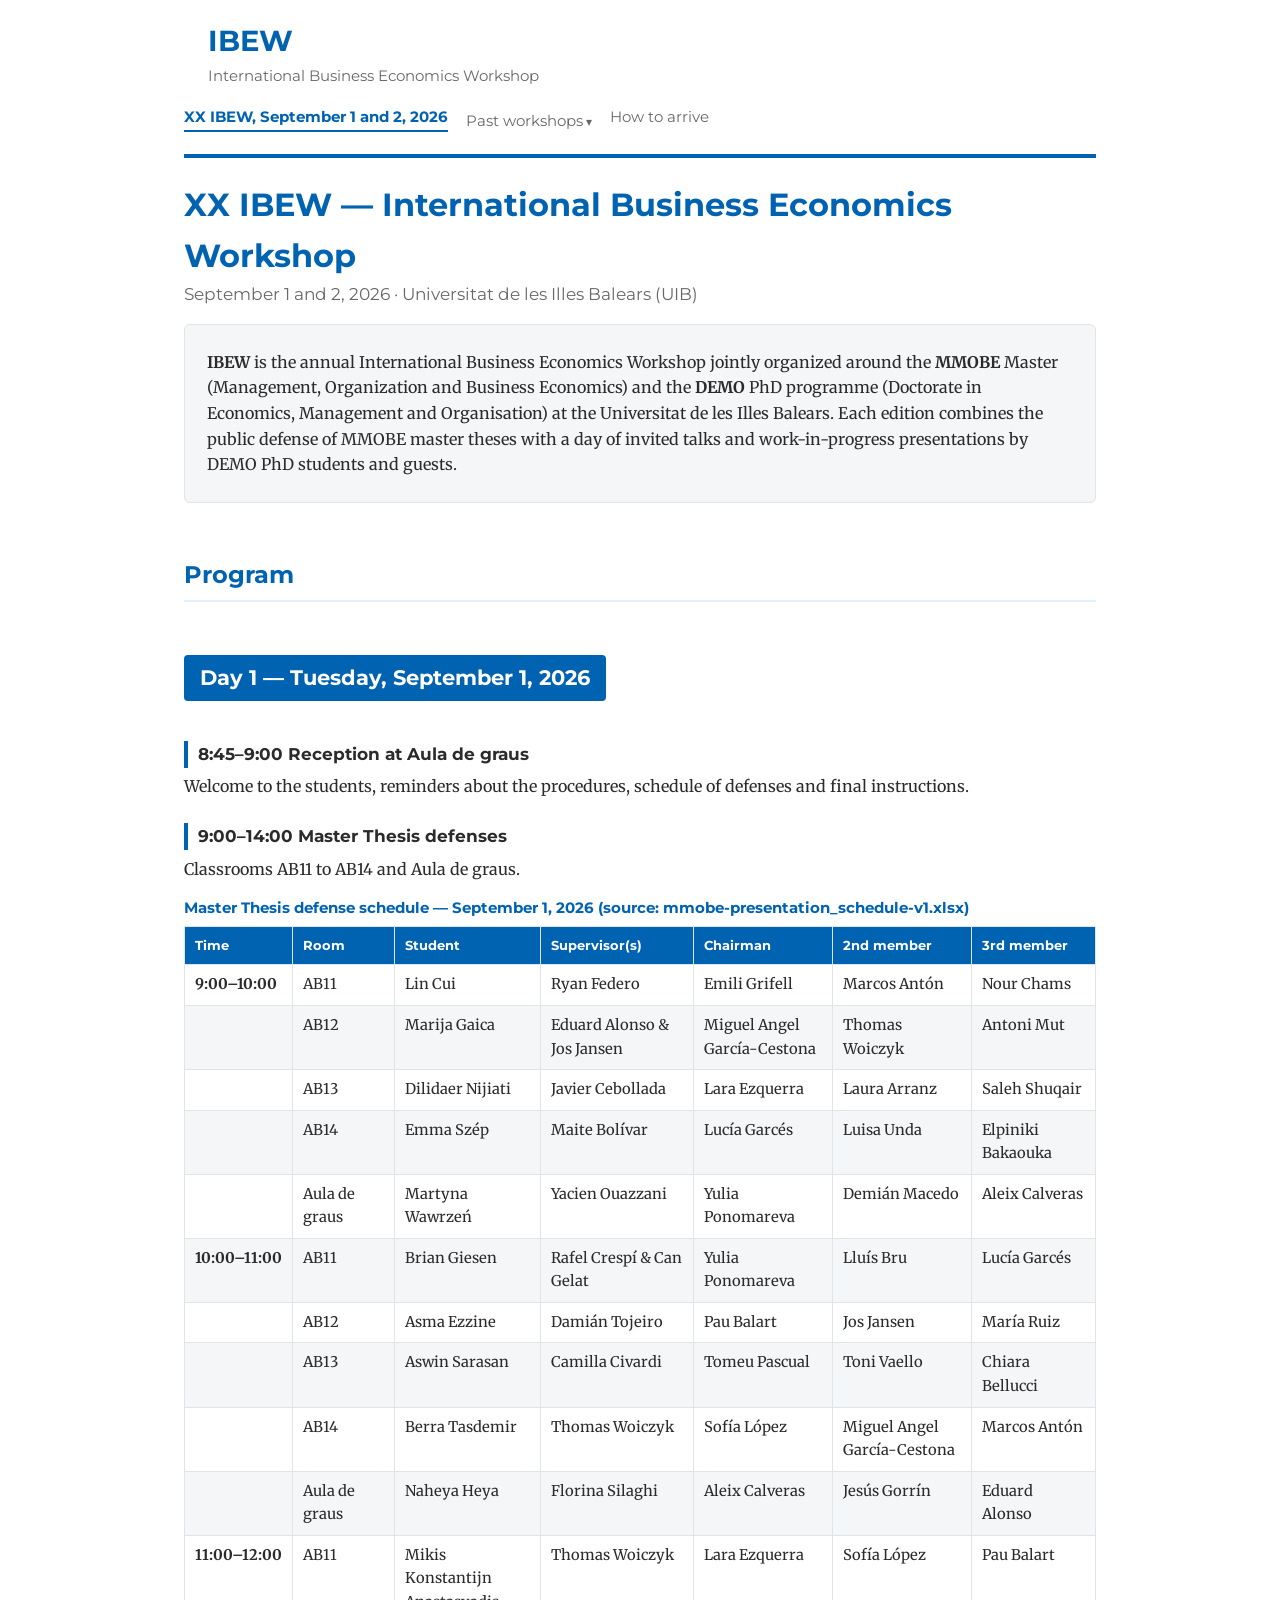
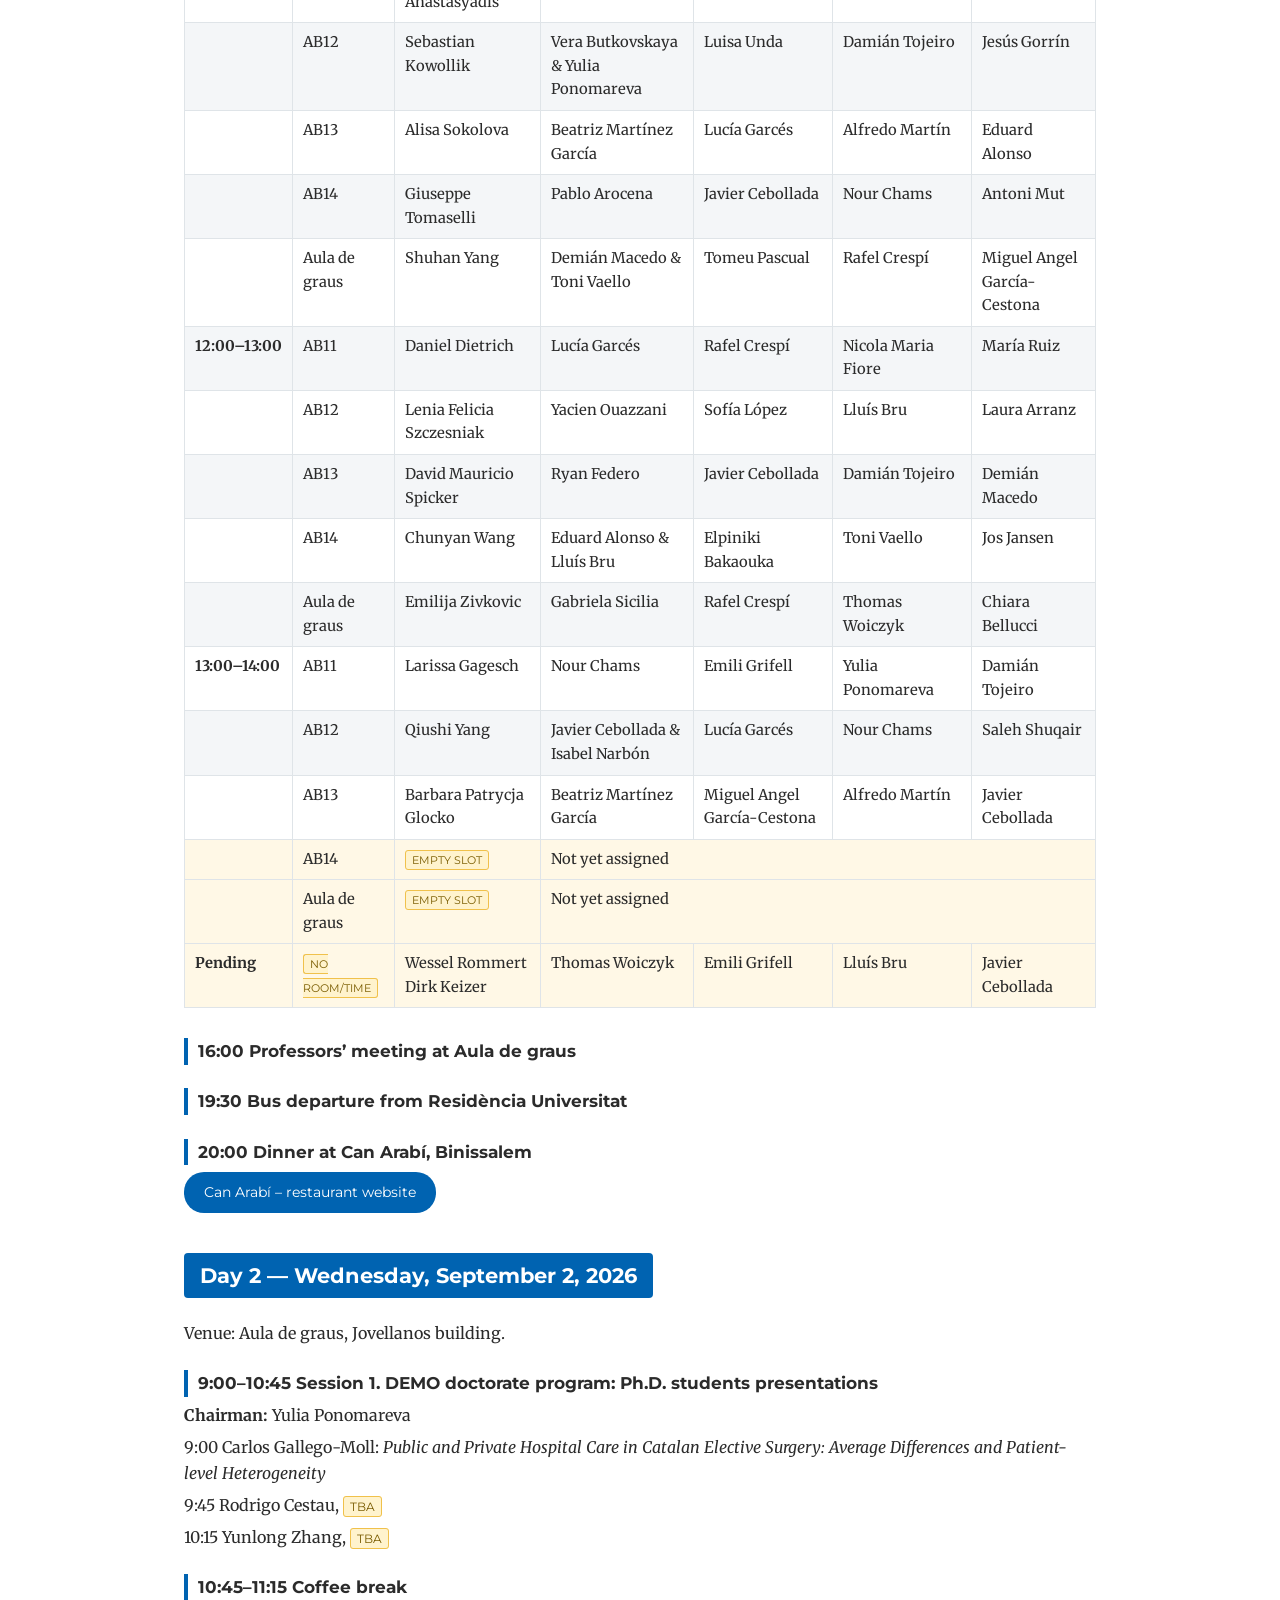
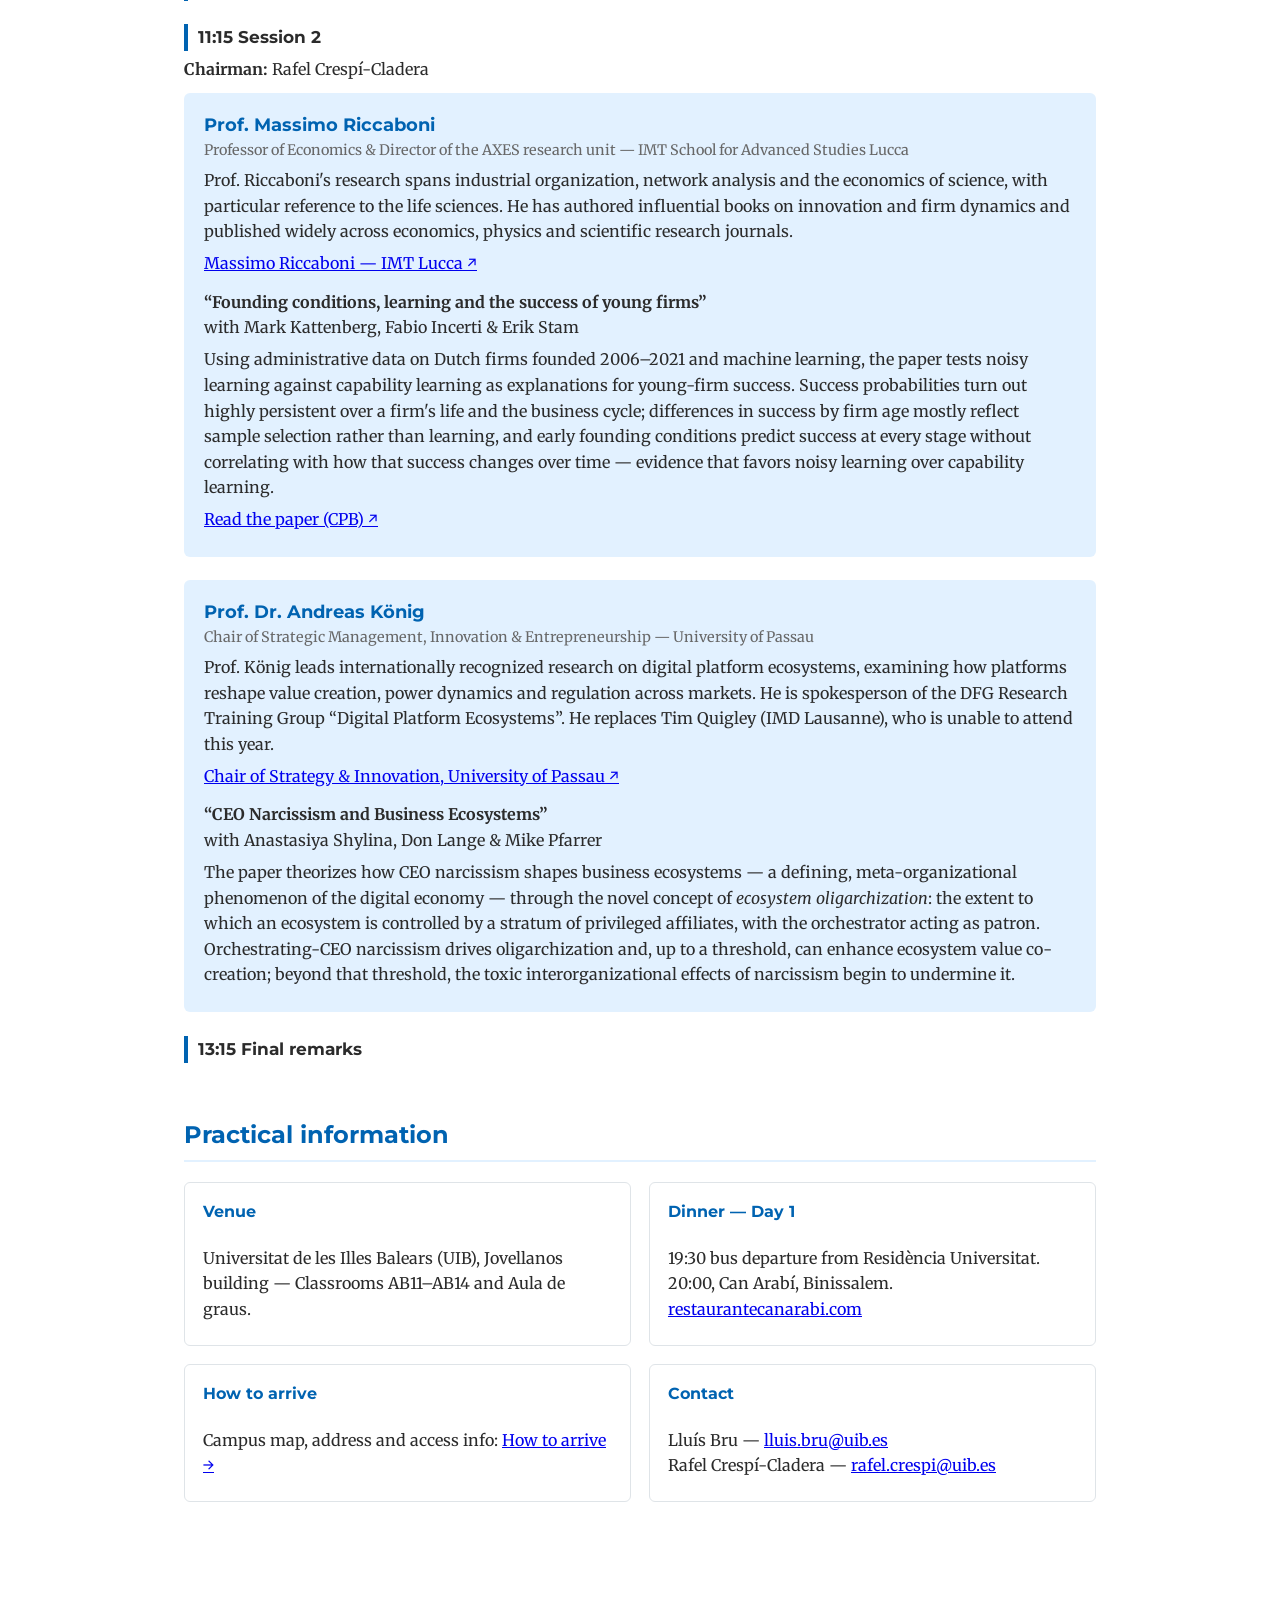
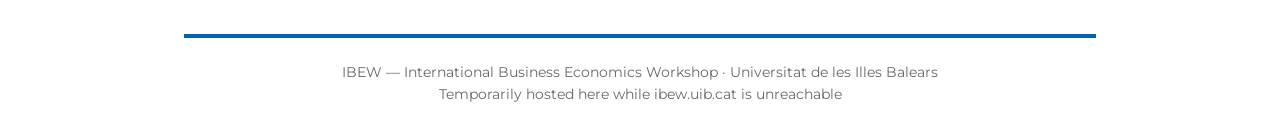
==== ibew/index.html @ f785bbec "Temporarily host XX IBEW workshop info at /ibew/, with a site-wide banner uib.es/ibew.uib.cat access" ====
<!DOCTYPE html>
<html lang="en-GB">
<head>
<meta charset="UTF-8">
<meta name="viewport" content="width=device-width, initial-scale=1">
<title>XX IBEW, September 1 and 2, 2026 &#8211; IBEW</title>
<link rel='stylesheet' href='https://fonts.googleapis.com/css?family=Merriweather%3A400%2C700%2C900%2C400italic%2C700italic%2C900italic%7CMontserrat%3A400%2C700%7CInconsolata%3A400&subset=latin%2Clatin-ext' media='all'>
<style>
:root{
  --azul-uib:#0063b1;
  --grey-text:#686868;
  --light-grey:#f4f6f8;
  --light-blue:#e2f1ff;
  --light-red:#fff2e2;
  --border:#dfe4e8;
}
*{box-sizing:border-box;}
body{
  margin:0;
  font-family:Merriweather, Georgia, serif;
  color:#2b2b2b;
  background:#fff;
  line-height:1.6;
}
.site-inner{max-width:960px;margin:0 auto;padding:0 24px;}
header.site-header{border-bottom:4px solid var(--azul-uib);}
.site-header-main{display:flex;flex-wrap:wrap;align-items:center;justify-content:space-between;gap:12px;padding:18px 24px 0;max-width:960px;margin:0 auto;}
.site-title{font-family:Montserrat,sans-serif;font-weight:700;font-size:1.8em;margin:0;}
.site-title a{color:var(--azul-uib);text-decoration:none;}
.site-description{font-family:Montserrat,sans-serif;color:var(--grey-text);margin:0 0 12px;font-size:.95em;}
nav.main-navigation{width:100%;}
nav.main-navigation > ul{list-style:none;display:flex;flex-wrap:wrap;gap:4px 18px;margin:6px 0 16px;padding:0;font-family:Montserrat,sans-serif;font-size:.92em;}
nav.main-navigation a{color:var(--grey-text);text-decoration:none;padding:4px 0;border-bottom:2px solid transparent;}
nav.main-navigation a:hover{color:var(--azul-uib);}
nav.main-navigation li.current > a{color:var(--azul-uib);border-bottom-color:var(--azul-uib);font-weight:700;}
.nav-dropdown{position:relative;}
.nav-dropdown summary{cursor:pointer;color:var(--grey-text);list-style:none;padding:4px 0;}
.nav-dropdown summary::-webkit-details-marker{display:none;}
.nav-dropdown summary:hover{color:var(--azul-uib);}
.nav-dropdown summary::after{content:' \25BE';font-size:.8em;}
.nav-dropdown[open] summary{color:var(--azul-uib);}
.dropdown-menu{list-style:none;margin:6px 0 0;padding:6px 0;position:absolute;top:100%;left:0;background:#fff;border:1px solid var(--border);border-radius:6px;box-shadow:0 6px 16px rgba(0,0,0,.08);min-width:280px;z-index:20;}
.dropdown-menu li{white-space:nowrap;}
.dropdown-menu a{display:block;padding:8px 16px;color:#2b2b2b;border-bottom:none;}
.dropdown-menu a:hover{background:var(--light-blue);color:var(--azul-uib);}
.header-image{max-width:960px;margin:0 auto;padding:0 24px 16px;}
.header-image img{width:100%;height:auto;display:block;border-radius:2px;}
main{padding:8px 0 60px;}
h1.entry-title{font-family:Montserrat,sans-serif;color:var(--azul-uib);font-size:2em;margin:.4em 0 .2em;}
h2.section-title{font-family:Montserrat,sans-serif;color:var(--azul-uib);border-bottom:2px solid var(--light-blue);padding-bottom:6px;margin-top:2.2em;}
h3.day-title{font-family:Montserrat,sans-serif;font-size:1.3em;background:var(--azul-uib);color:#fff;display:inline-block;padding:6px 16px;border-radius:4px;margin:1.6em 0 .8em;}
h4.slot-title{font-family:Montserrat,sans-serif;color:#2b2b2b;font-size:1.05em;margin:1.4em 0 .3em;border-left:4px solid var(--azul-uib);padding-left:10px;}
p{margin:.4em 0;}
.about-box{background:var(--light-grey);border:1px solid var(--border);border-radius:6px;padding:18px 22px;margin:1em 0 2em;}
table.schedule{width:100%;border-collapse:collapse;margin:1em 0 2em;font-size:.92em;}
table.schedule caption{text-align:left;font-family:Montserrat,sans-serif;font-weight:700;color:var(--azul-uib);margin-bottom:.4em;}
table.schedule th, table.schedule td{border:1px solid var(--border);padding:8px 10px;text-align:left;vertical-align:top;}
table.schedule th{background:var(--azul-uib);color:#fff;font-family:Montserrat,sans-serif;font-weight:700;font-size:.9em;}
table.schedule tr:nth-child(even) td{background:var(--light-grey);}
table.schedule td.time{font-weight:700;white-space:nowrap;}
.flag{background:#fff3cd;border:1px solid #f0c14b;color:#7a5c00;padding:2px 6px;border-radius:3px;font-size:.78em;font-family:Montserrat,sans-serif;}
.flag-row td{background:#fff8e6 !important;}
.speaker-card{display:flex;gap:18px;background:var(--light-blue);border-radius:6px;padding:18px 20px;margin:.6em 0 1.4em;align-items:flex-start;}
.speaker-card .name{font-family:Montserrat,sans-serif;font-weight:700;color:var(--azul-uib);font-size:1.1em;}
.speaker-card .aff{color:var(--grey-text);font-size:.9em;margin-bottom:.4em;}
.btn{display:inline-block;background:var(--azul-uib);color:#fff;text-decoration:none;padding:9px 20px;border-radius:20px;font-family:Montserrat,sans-serif;font-size:.9em;}
.btn:hover{background:#004a85;}
.practical-grid{display:grid;grid-template-columns:1fr 1fr;gap:18px;margin:1em 0 2em;}
@media (max-width:640px){.practical-grid{grid-template-columns:1fr;} .speaker-card{flex-direction:column;}}
.practical-card{border:1px solid var(--border);border-radius:6px;padding:16px 18px;}
.practical-card h4{margin-top:0;font-family:Montserrat,sans-serif;color:var(--azul-uib);}
footer.site-footer{border-top:4px solid var(--azul-uib);margin-top:40px;padding:24px;text-align:center;color:var(--grey-text);font-size:.85em;font-family:Montserrat,sans-serif;}
.editor-note{background:#eafbea;border:1px dashed #4caf50;color:#2c662d;padding:10px 14px;border-radius:6px;font-family:Montserrat,sans-serif;font-size:.82em;margin:1em 0;}
</style>
</head>
<body>
<div class="site-inner">
  <header class="site-header">
    <div class="site-header-main">
      <div>
        <p class="site-title"><a href="index.html">IBEW</a></p>
        <p class="site-description">International Business Economics Workshop</p>
      </div>
    </div>
    <nav class="main-navigation" aria-label="Primary menu">
      <ul>
        <li class="current"><a href="index.html" aria-current="page">XX IBEW, September 1 and 2, 2026</a></li>
        <li class="nav-dropdown">
          <details>
            <summary>Past workshops</summary>
            <ul class="dropdown-menu">
              <li><a href="raw/ibew_uib_cat_https_blocs_uib_cat_ibew_xviii_ibew_september_2_and_3_2025_.html">XIX IBEW, September 2 and 3, 2025</a></li>
              <li><a href="raw/ibew_uib_cat_xviii_ibew_september_2_and_3_2024_.html">XVIII IBEW, September 2 and 3, 2024</a></li>
              <li><a href="raw/ibew_uib_cat_xvi_ibew_september_6_and_7_2022_.html">XVI IBEW, September 6 and 7, 2022</a></li>
              <li><a href="raw/ibew_uib_cat_workshops_.html">Full list of workshops (archive)</a></li>
            </ul>
          </details>
        </li>
        <li><a href="how-to-arrive.html">How to arrive</a></li>
      </ul>
    </nav>
  </header>

  <main>
    <h1 class="entry-title">XX IBEW &mdash; International Business Economics Workshop</h1>
    <p style="font-family:Montserrat,sans-serif;color:var(--grey-text);font-size:1.05em;margin-top:-6px;">September 1 and 2, 2026 &middot; Universitat de les Illes Balears (UIB)</p>

    <div class="about-box">
      <p><strong>IBEW</strong> is the annual International Business Economics Workshop jointly organized around the <strong>MMOBE</strong> Master (Management, Organization and Business Economics) and the <strong>DEMO</strong> PhD programme (Doctorate in Economics, Management and Organisation) at the Universitat de les Illes Balears. Each edition combines the public defense of MMOBE master theses with a day of invited talks and work-in-progress presentations by DEMO PhD students and guests.</p>
    </div>

    <h2 class="section-title">Program</h2>

    <h3 class="day-title">Day 1 &mdash; Tuesday, September 1, 2026</h3>

    <h4 class="slot-title">8:45&ndash;9:00 Reception at Aula de graus</h4>
    <p>Welcome to the students, reminders about the procedures, schedule of defenses and final instructions.</p>

    <h4 class="slot-title">9:00&ndash;14:00 Master Thesis defenses</h4>
    <p>Classrooms AB11 to AB14 and Aula de graus.</p>

    <div id="schedule-gate">
      <div id="schedule-hidden-msg" class="about-box">
        <p><strong>The room-by-room defense schedule will be revealed here at 8:45 on the morning of September 1, 2026</strong>, at the reception in Aula de graus &mdash; please come to the reception to get it. (This section unlocks automatically once that time passes; it currently shows the placeholder below because the page was generated ahead of time.)</p>
      </div>
      <table class="schedule" id="schedule-table" hidden>
        <caption>Master Thesis defense schedule &mdash; September 1, 2026 (source: mmobe-presentation_schedule-v1.xlsx)</caption>
        <thead>
          <tr><th>Time</th><th>Room</th><th>Student</th><th>Supervisor(s)</th><th>Chairman</th><th>2nd member</th><th>3rd member</th></tr>
        </thead>
        <tbody>
          <tr><td class="time">9:00&ndash;10:00</td><td>AB11</td><td>Lin Cui</td><td>Ryan Federo</td><td>Emili Grifell</td><td>Marcos Antón</td><td>Nour Chams</td></tr>
          <tr><td></td><td>AB12</td><td>Marija Gaica</td><td>Eduard Alonso &amp; Jos Jansen</td><td>Miguel Angel García-Cestona</td><td>Thomas Woiczyk</td><td>Antoni Mut</td></tr>
          <tr><td></td><td>AB13</td><td>Dilidaer Nijiati</td><td>Javier Cebollada</td><td>Lara Ezquerra</td><td>Laura Arranz</td><td>Saleh Shuqair</td></tr>
          <tr><td></td><td>AB14</td><td>Emma Szép</td><td>Maite Bolívar</td><td>Lucía Garcés</td><td>Luisa Unda</td><td>Elpiniki Bakaouka</td></tr>
          <tr><td></td><td>Aula de graus</td><td>Martyna Wawrzeń</td><td>Yacien Ouazzani</td><td>Yulia Ponomareva</td><td>Demián Macedo</td><td>Aleix Calveras</td></tr>

          <tr><td class="time">10:00&ndash;11:00</td><td>AB11</td><td>Brian Giesen</td><td>Rafel Crespí &amp; Can Gelat</td><td>Yulia Ponomareva</td><td>Lluís Bru</td><td>Lucía Garcés</td></tr>
          <tr><td></td><td>AB12</td><td>Asma Ezzine</td><td>Damián Tojeiro</td><td>Pau Balart</td><td>Jos Jansen</td><td>María Ruiz</td></tr>
          <tr><td></td><td>AB13</td><td>Aswin Sarasan</td><td>Camilla Civardi</td><td>Tomeu Pascual</td><td>Toni Vaello</td><td>Chiara Bellucci</td></tr>
          <tr><td></td><td>AB14</td><td>Berra Tasdemir</td><td>Thomas Woiczyk</td><td>Sofía López</td><td>Miguel Angel García-Cestona</td><td>Marcos Antón</td></tr>
          <tr><td></td><td>Aula de graus</td><td>Naheya Heya</td><td>Florina Silaghi</td><td>Aleix Calveras</td><td>Jesús Gorrín</td><td>Eduard Alonso</td></tr>

          <tr><td class="time">11:00&ndash;12:00</td><td>AB11</td><td>Mikis Konstantijn Anastasyadis</td><td>Thomas Woiczyk</td><td>Lara Ezquerra</td><td>Sofía López</td><td>Pau Balart</td></tr>
          <tr><td></td><td>AB12</td><td>Sebastian Kowollik</td><td>Vera Butkovskaya &amp; Yulia Ponomareva</td><td>Luisa Unda</td><td>Damián Tojeiro</td><td>Jesús Gorrín</td></tr>
          <tr><td></td><td>AB13</td><td>Alisa Sokolova</td><td>Beatriz Martínez García</td><td>Lucía Garcés</td><td>Alfredo Martín</td><td>Eduard Alonso</td></tr>
          <tr><td></td><td>AB14</td><td>Giuseppe Tomaselli</td><td>Pablo Arocena</td><td>Javier Cebollada</td><td>Nour Chams</td><td>Antoni Mut</td></tr>
          <tr><td></td><td>Aula de graus</td><td>Shuhan Yang</td><td>Demián Macedo &amp; Toni Vaello</td><td>Tomeu Pascual</td><td>Rafel Crespí</td><td>Miguel Angel García-Cestona</td></tr>

          <tr><td class="time">12:00&ndash;13:00</td><td>AB11</td><td>Daniel Dietrich</td><td>Lucía Garcés</td><td>Rafel Crespí</td><td>Nicola Maria Fiore</td><td>María Ruiz</td></tr>
          <tr><td></td><td>AB12</td><td>Lenia Felicia Szczesniak</td><td>Yacien Ouazzani</td><td>Sofía López</td><td>Lluís Bru</td><td>Laura Arranz</td></tr>
          <tr><td></td><td>AB13</td><td>David Mauricio Spicker</td><td>Ryan Federo</td><td>Javier Cebollada</td><td>Damián Tojeiro</td><td>Demián Macedo</td></tr>
          <tr><td></td><td>AB14</td><td>Chunyan Wang</td><td>Eduard Alonso &amp; Lluís Bru</td><td>Elpiniki Bakaouka</td><td>Toni Vaello</td><td>Jos Jansen</td></tr>
          <tr><td></td><td>Aula de graus</td><td>Emilija Zivkovic</td><td>Gabriela Sicilia</td><td>Rafel Crespí</td><td>Thomas Woiczyk</td><td>Chiara Bellucci</td></tr>

          <tr><td class="time">13:00&ndash;14:00</td><td>AB11</td><td>Larissa Gagesch</td><td>Nour Chams</td><td>Emili Grifell</td><td>Yulia Ponomareva</td><td>Damián Tojeiro</td></tr>
          <tr><td></td><td>AB12</td><td>Qiushi Yang</td><td>Javier Cebollada &amp; Isabel Narbón</td><td>Lucía Garcés</td><td>Nour Chams</td><td>Saleh Shuqair</td></tr>
          <tr><td></td><td>AB13</td><td>Barbara Patrycja Glocko</td><td>Beatriz Martínez García</td><td>Miguel Angel García-Cestona</td><td>Alfredo Martín</td><td>Javier Cebollada</td></tr>
          <tr class="flag-row"><td></td><td>AB14</td><td><span class="flag">EMPTY SLOT</span></td><td colspan="4">Not yet assigned</td></tr>
          <tr class="flag-row"><td></td><td>Aula de graus</td><td><span class="flag">EMPTY SLOT</span></td><td colspan="4">Not yet assigned</td></tr>

          <tr class="flag-row"><td class="time">Pending</td><td><span class="flag">NO ROOM/TIME</span></td><td>Wessel Rommert Dirk Keizer</td><td>Thomas Woiczyk</td><td>Emili Grifell</td><td>Lluís Bru</td><td>Javier Cebollada</td></tr>
        </tbody>
      </table>
    </div>
    <script>
    (function(){
      var msg = document.getElementById('schedule-hidden-msg');
      var table = document.getElementById('schedule-table');
      // Reveal at 8:45 local time in Palma (Europe/Madrid) on Sept 1, 2026.
      var reveal = new Date('2026-09-01T08:45:00+02:00');
      if (new Date() >= reveal) {
        msg.hidden = true;
        table.hidden = false;
      }
    })();
    </script>

    <h4 class="slot-title">16:00 Professors&rsquo; meeting at Aula de graus</h4>

    <h4 class="slot-title">19:30 Bus departure from Residència Universitat</h4>

    <h4 class="slot-title">20:00 Dinner at Can Arabí, Binissalem</h4>
    <p><a class="btn" href="https://www.restaurantecanarabi.com/" target="_blank" rel="noreferrer noopener">Can Arabí &ndash; restaurant website</a></p>

    <h3 class="day-title">Day 2 &mdash; Wednesday, September 2, 2026</h3>
    <p>Venue: Aula de graus, Jovellanos building.</p>

    <h4 class="slot-title">9:00&ndash;10:45 Session 1. DEMO doctorate program: Ph.D. students presentations</h4>
    <p><strong>Chairman:</strong> Yulia Ponomareva</p>
    <p>9:00 Carlos Gallego-Moll: <em>Public and Private Hospital Care in Catalan Elective Surgery: Average Differences and Patient-level Heterogeneity</em></p>
    <p>9:45 Rodrigo Cestau, <span class="flag">TBA</span></p>
    <p>10:15 Yunlong Zhang, <span class="flag">TBA</span></p>

    <h4 class="slot-title">10:45&ndash;11:15 Coffee break</h4>

    <h4 class="slot-title">11:15 Session 2</h4>
    <p><strong>Chairman:</strong> Rafel Crespí-Cladera</p>
    <div class="speaker-card">
      <div>
        <div class="name">Prof. Massimo Riccaboni</div>
        <div class="aff">Professor of Economics &amp; Director of the AXES research unit &mdash; IMT School for Advanced Studies Lucca</div>
        <p>Prof. Riccaboni's research spans industrial organization, network analysis and the economics of science, with particular reference to the life sciences. He has authored influential books on innovation and firm dynamics and published widely across economics, physics and scientific research journals.</p>
        <p><a href="https://www.imtlucca.it/massimo.riccaboni" target="_blank" rel="noreferrer noopener">Massimo Riccaboni &mdash; IMT Lucca &#8599;</a></p>
        <p style="margin-top:.8em;"><strong>&ldquo;Founding conditions, learning and the success of young firms&rdquo;</strong><br>with Mark Kattenberg, Fabio Incerti &amp; Erik Stam</p>
        <p>Using administrative data on Dutch firms founded 2006&ndash;2021 and machine learning, the paper tests noisy learning against capability learning as explanations for young-firm success. Success probabilities turn out highly persistent over a firm's life and the business cycle; differences in success by firm age mostly reflect sample selection rather than learning, and early founding conditions predict success at every stage without correlating with how that success changes over time &mdash; evidence that favors noisy learning over capability learning.</p>
        <p><a href="https://www.cpb.nl/en/publication/founding-conditions-learning-and-success-young-firms" target="_blank" rel="noreferrer noopener">Read the paper (CPB) &#8599;</a></p>
      </div>
    </div>
    <div class="speaker-card">
      <div>
        <div class="name">Prof. Dr. Andreas König</div>
        <div class="aff">Chair of Strategic Management, Innovation &amp; Entrepreneurship &mdash; University of Passau</div>
        <p>Prof. König leads internationally recognized research on digital platform ecosystems, examining how platforms reshape value creation, power dynamics and regulation across markets. He is spokesperson of the DFG Research Training Group &ldquo;Digital Platform Ecosystems&rdquo;. He replaces Tim Quigley (IMD Lausanne), who is unable to attend this year.</p>
        <p><a href="https://www.wiwi.uni-passau.de/en/strategy-innovation" target="_blank" rel="noreferrer noopener">Chair of Strategy &amp; Innovation, University of Passau &#8599;</a></p>
        <p style="margin-top:.8em;"><strong>&ldquo;CEO Narcissism and Business Ecosystems&rdquo;</strong><br>with Anastasiya Shylina, Don Lange &amp; Mike Pfarrer</p>
        <p>The paper theorizes how CEO narcissism shapes business ecosystems &mdash; a defining, meta-organizational phenomenon of the digital economy &mdash; through the novel concept of <em>ecosystem oligarchization</em>: the extent to which an ecosystem is controlled by a stratum of privileged affiliates, with the orchestrator acting as patron. Orchestrating-CEO narcissism drives oligarchization and, up to a threshold, can enhance ecosystem value co-creation; beyond that threshold, the toxic interorganizational effects of narcissism begin to undermine it.</p>
      </div>
    </div>

    <h4 class="slot-title">13:15 Final remarks</h4>

    <h2 class="section-title">Practical information</h2>
    <div class="practical-grid">
      <div class="practical-card">
        <h4>Venue</h4>
        <p>Universitat de les Illes Balears (UIB), Jovellanos building &mdash; Classrooms AB11&ndash;AB14 and Aula de graus.</p>
      </div>
      <div class="practical-card">
        <h4>Dinner &mdash; Day 1</h4>
        <p>19:30 bus departure from Residència Universitat.<br>20:00, Can Arabí, Binissalem.<br><a href="https://www.restaurantecanarabi.com/" target="_blank" rel="noreferrer noopener">restaurantecanarabi.com</a></p>
      </div>
      <div class="practical-card">
        <h4>How to arrive</h4>
        <p>Campus map, address and access info: <a href="how-to-arrive.html">How to arrive &rarr;</a></p>
      </div>
      <div class="practical-card">
        <h4>Contact</h4>
        <p>Lluís Bru &mdash; <a href="mailto:lluis.bru@uib.es">lluis.bru@uib.es</a><br>
        Rafel Crespí-Cladera &mdash; <a href="mailto:rafel.crespi@uib.es">rafel.crespi@uib.es</a></p>
      </div>
    </div>

  </main>

  <footer class="site-footer">
    IBEW &mdash; International Business Economics Workshop &middot; Universitat de les Illes Balears<br>
    Temporarily hosted here while ibew.uib.cat is unreachable
  </footer>
</div>
</body>
</html>
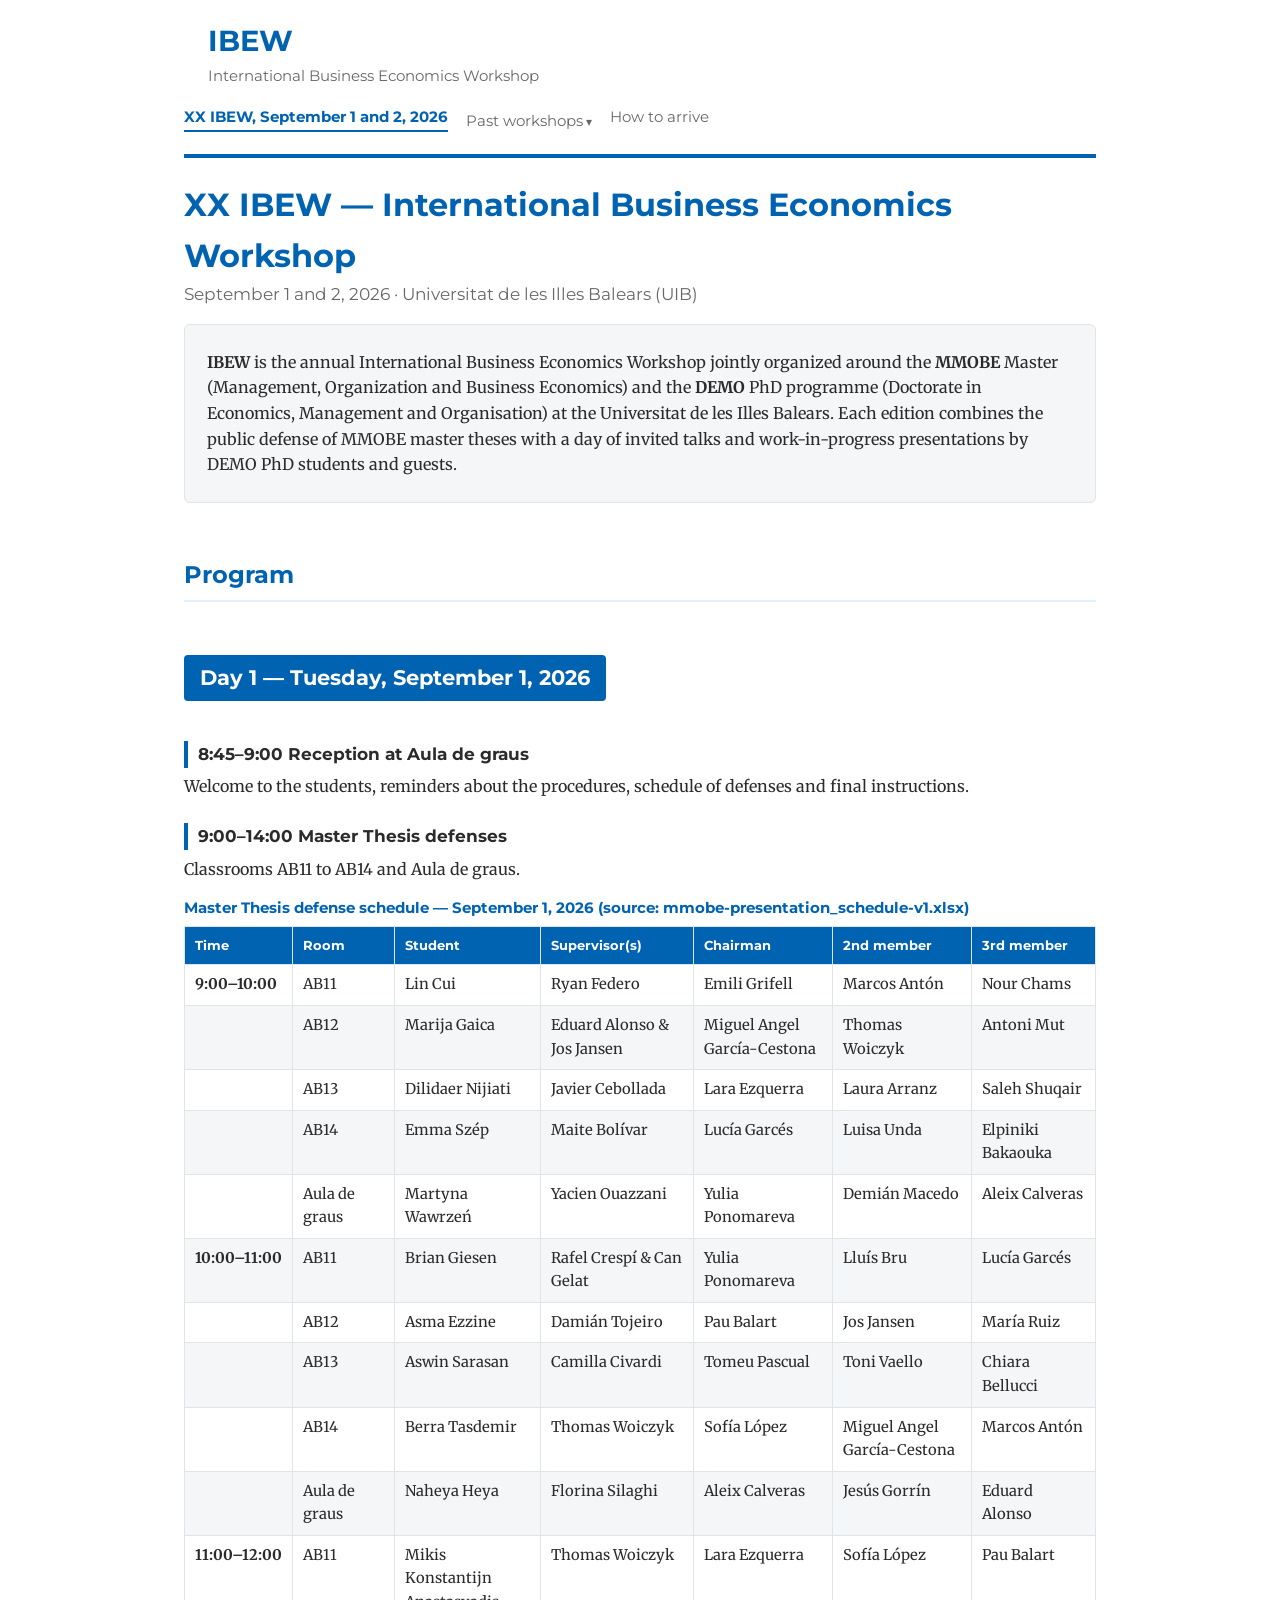
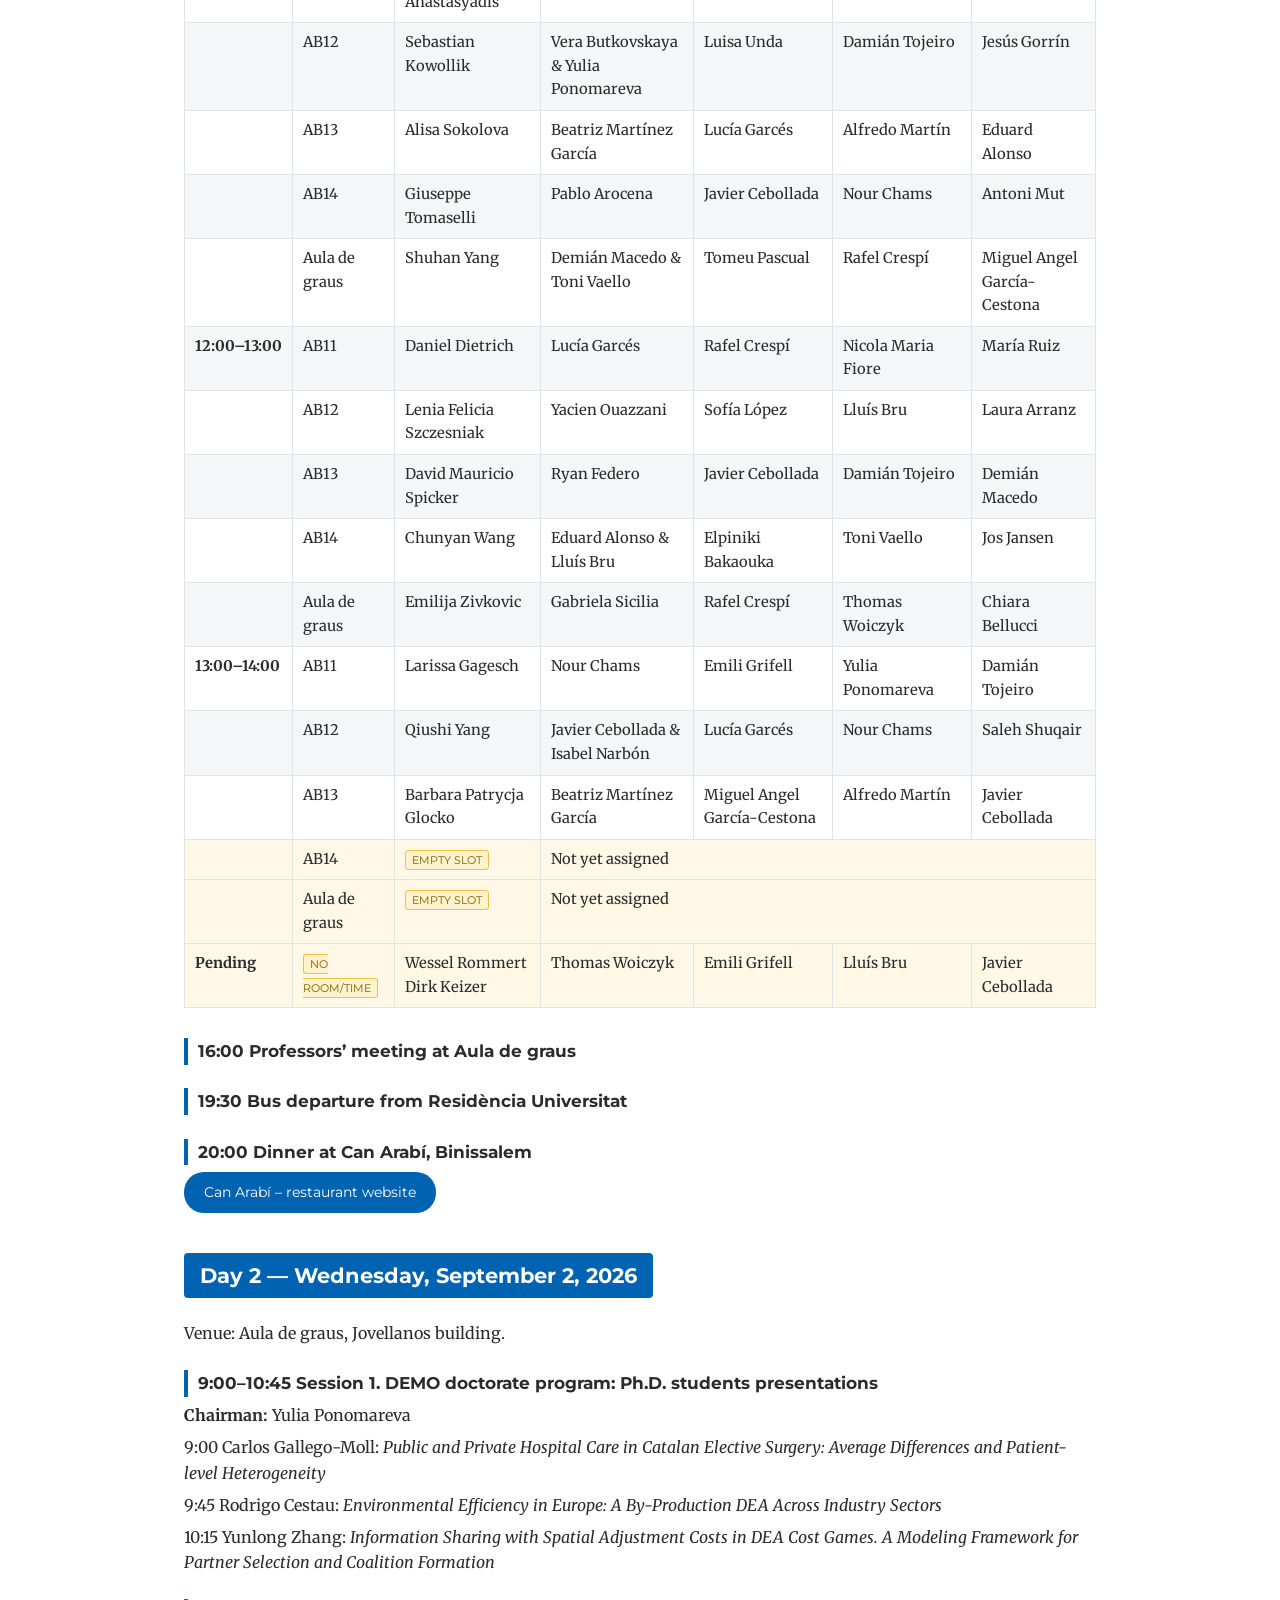
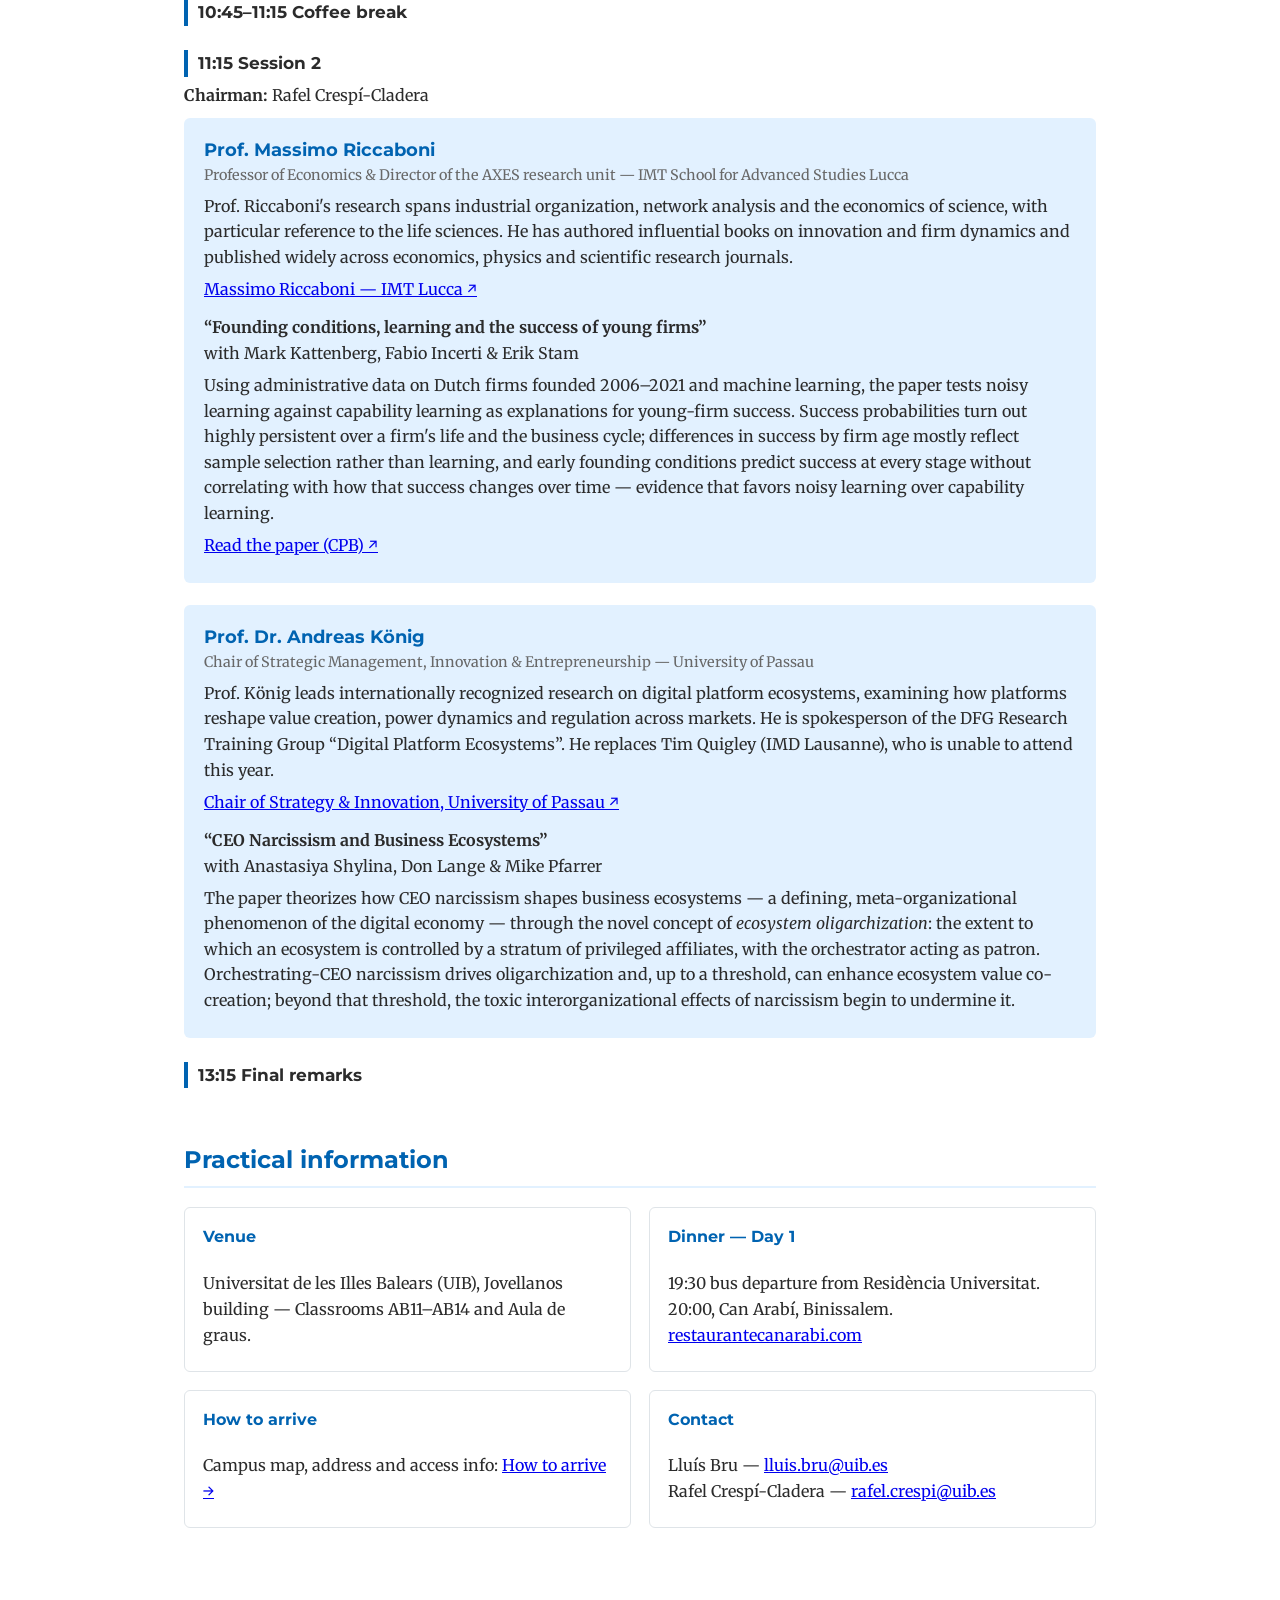
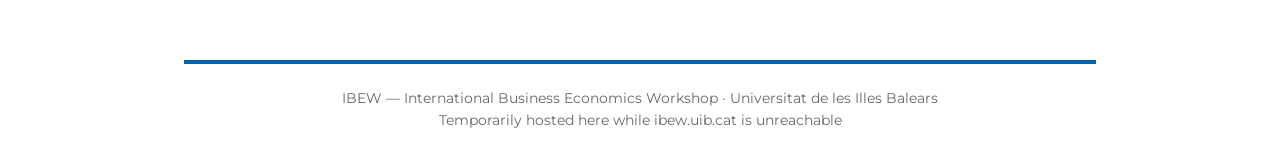
==== commit 7fedf333: "Add confirmed talk titles for Rodrigo Cestau and Yunlong Zhang" ====
--- a/ibew/index.html
+++ b/ibew/index.html
@@ -189,8 +189,8 @@
     <h4 class="slot-title">9:00&ndash;10:45 Session 1. DEMO doctorate program: Ph.D. students presentations</h4>
     <p><strong>Chairman:</strong> Yulia Ponomareva</p>
     <p>9:00 Carlos Gallego-Moll: <em>Public and Private Hospital Care in Catalan Elective Surgery: Average Differences and Patient-level Heterogeneity</em></p>
-    <p>9:45 Rodrigo Cestau, <span class="flag">TBA</span></p>
-    <p>10:15 Yunlong Zhang, <span class="flag">TBA</span></p>
+    <p>9:45 Rodrigo Cestau: <em>Environmental Efficiency in Europe: A By-Production DEA Across Industry Sectors</em></p>
+    <p>10:15 Yunlong Zhang: <em>Information Sharing with Spatial Adjustment Costs in DEA Cost Games. A Modeling Framework for Partner Selection and Coalition Formation</em></p>
 
     <h4 class="slot-title">10:45&ndash;11:15 Coffee break</h4>
 
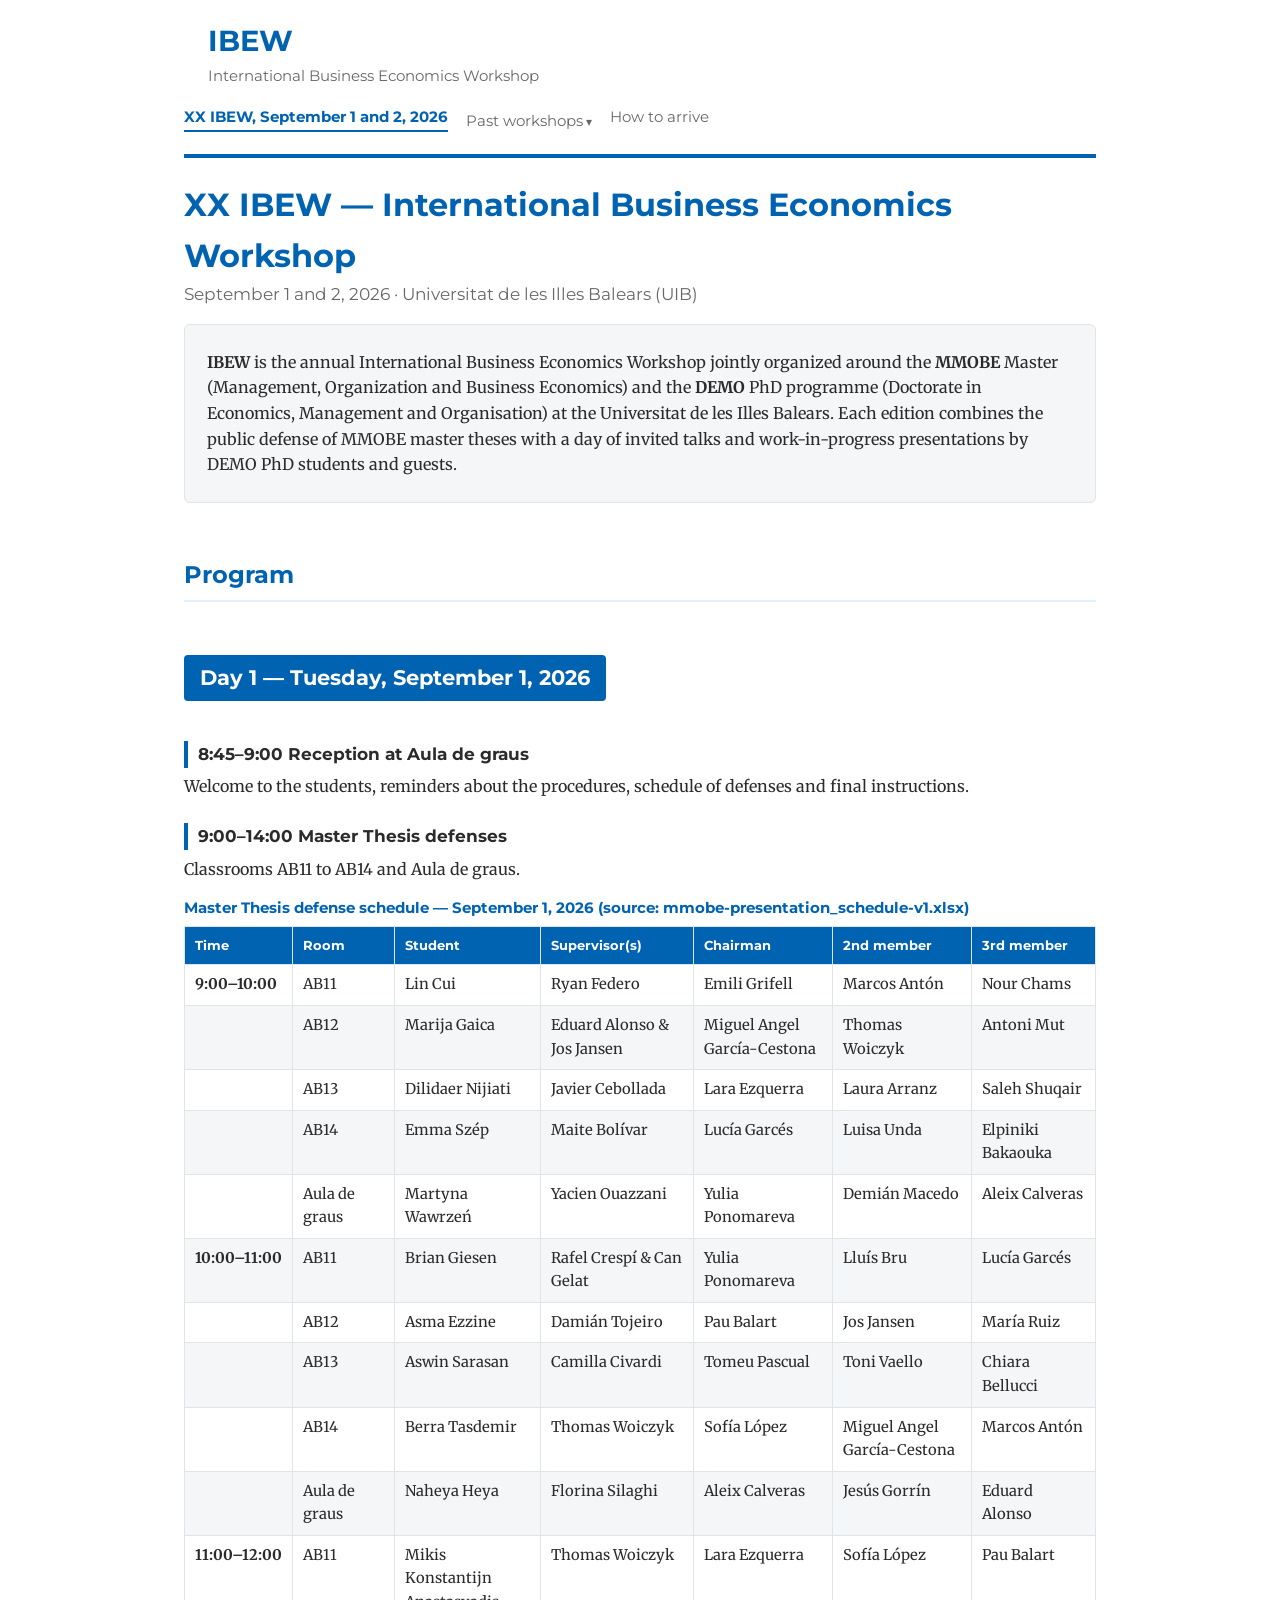
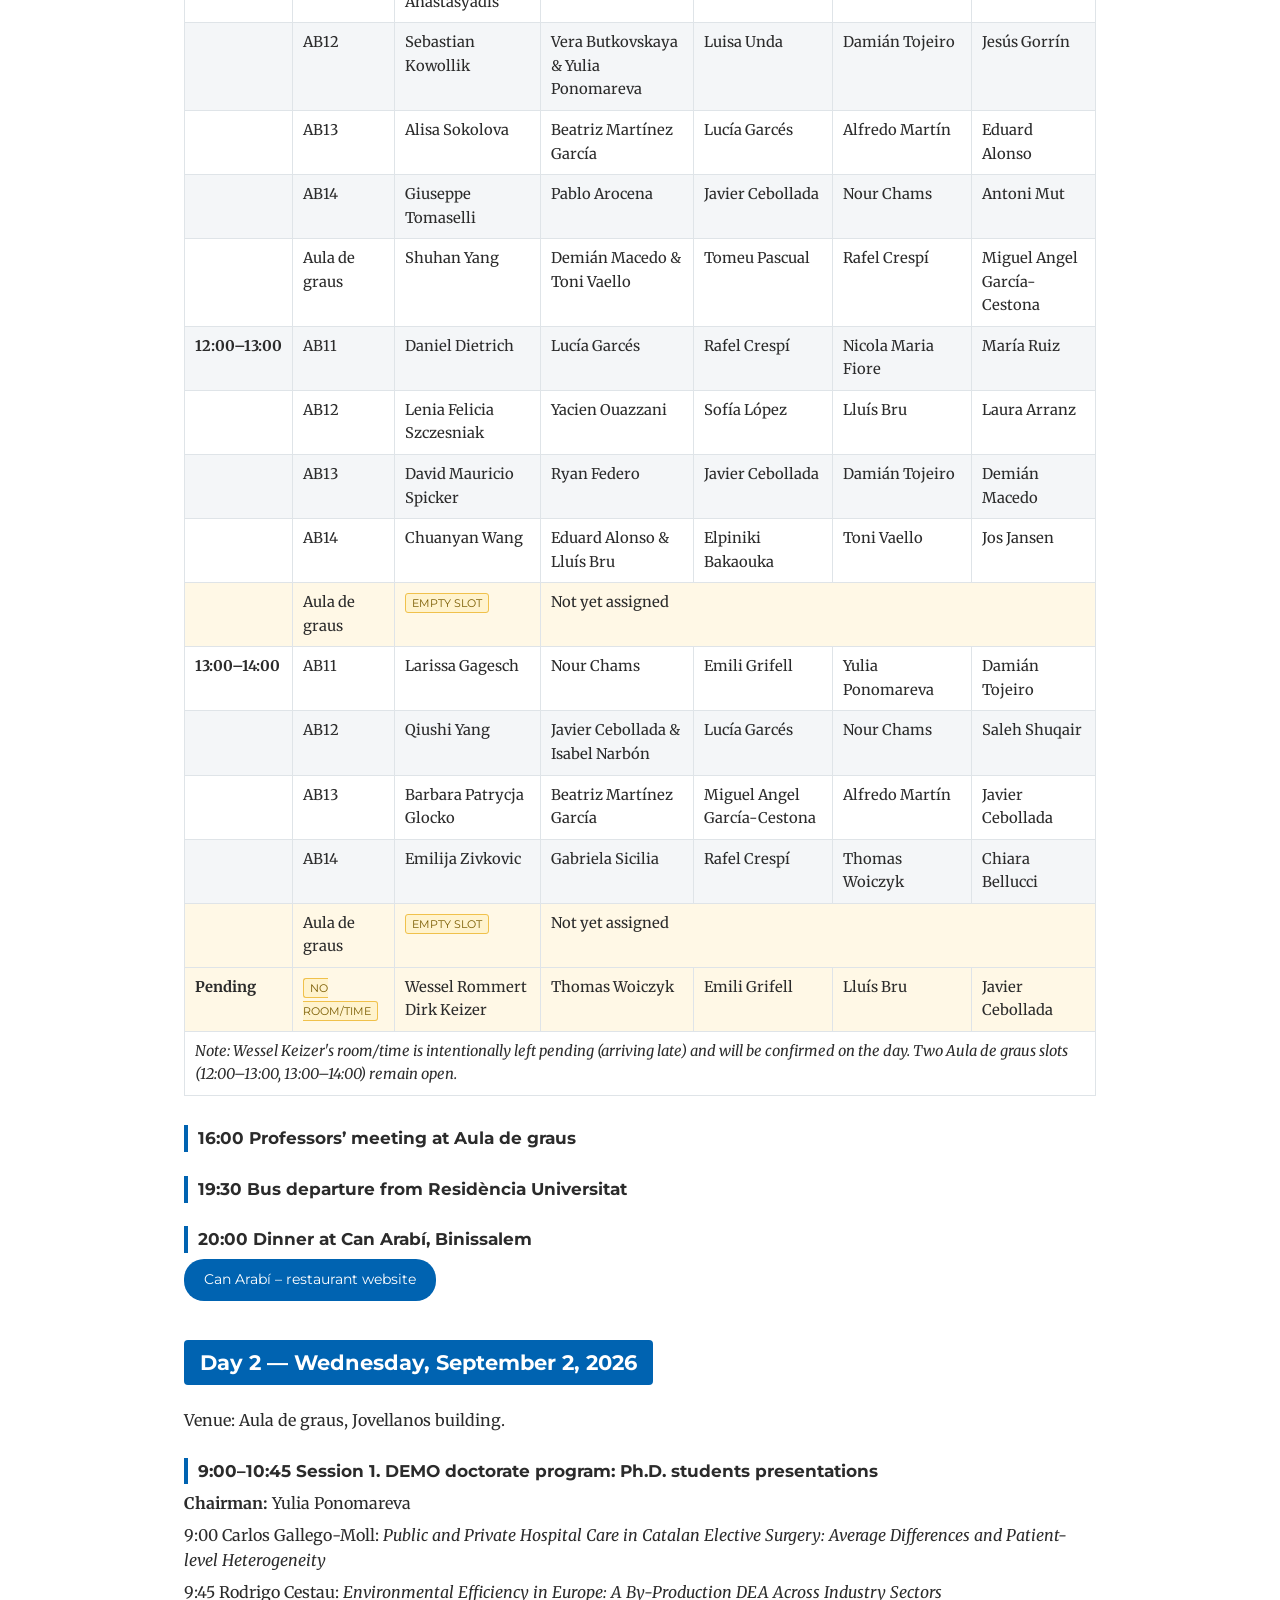
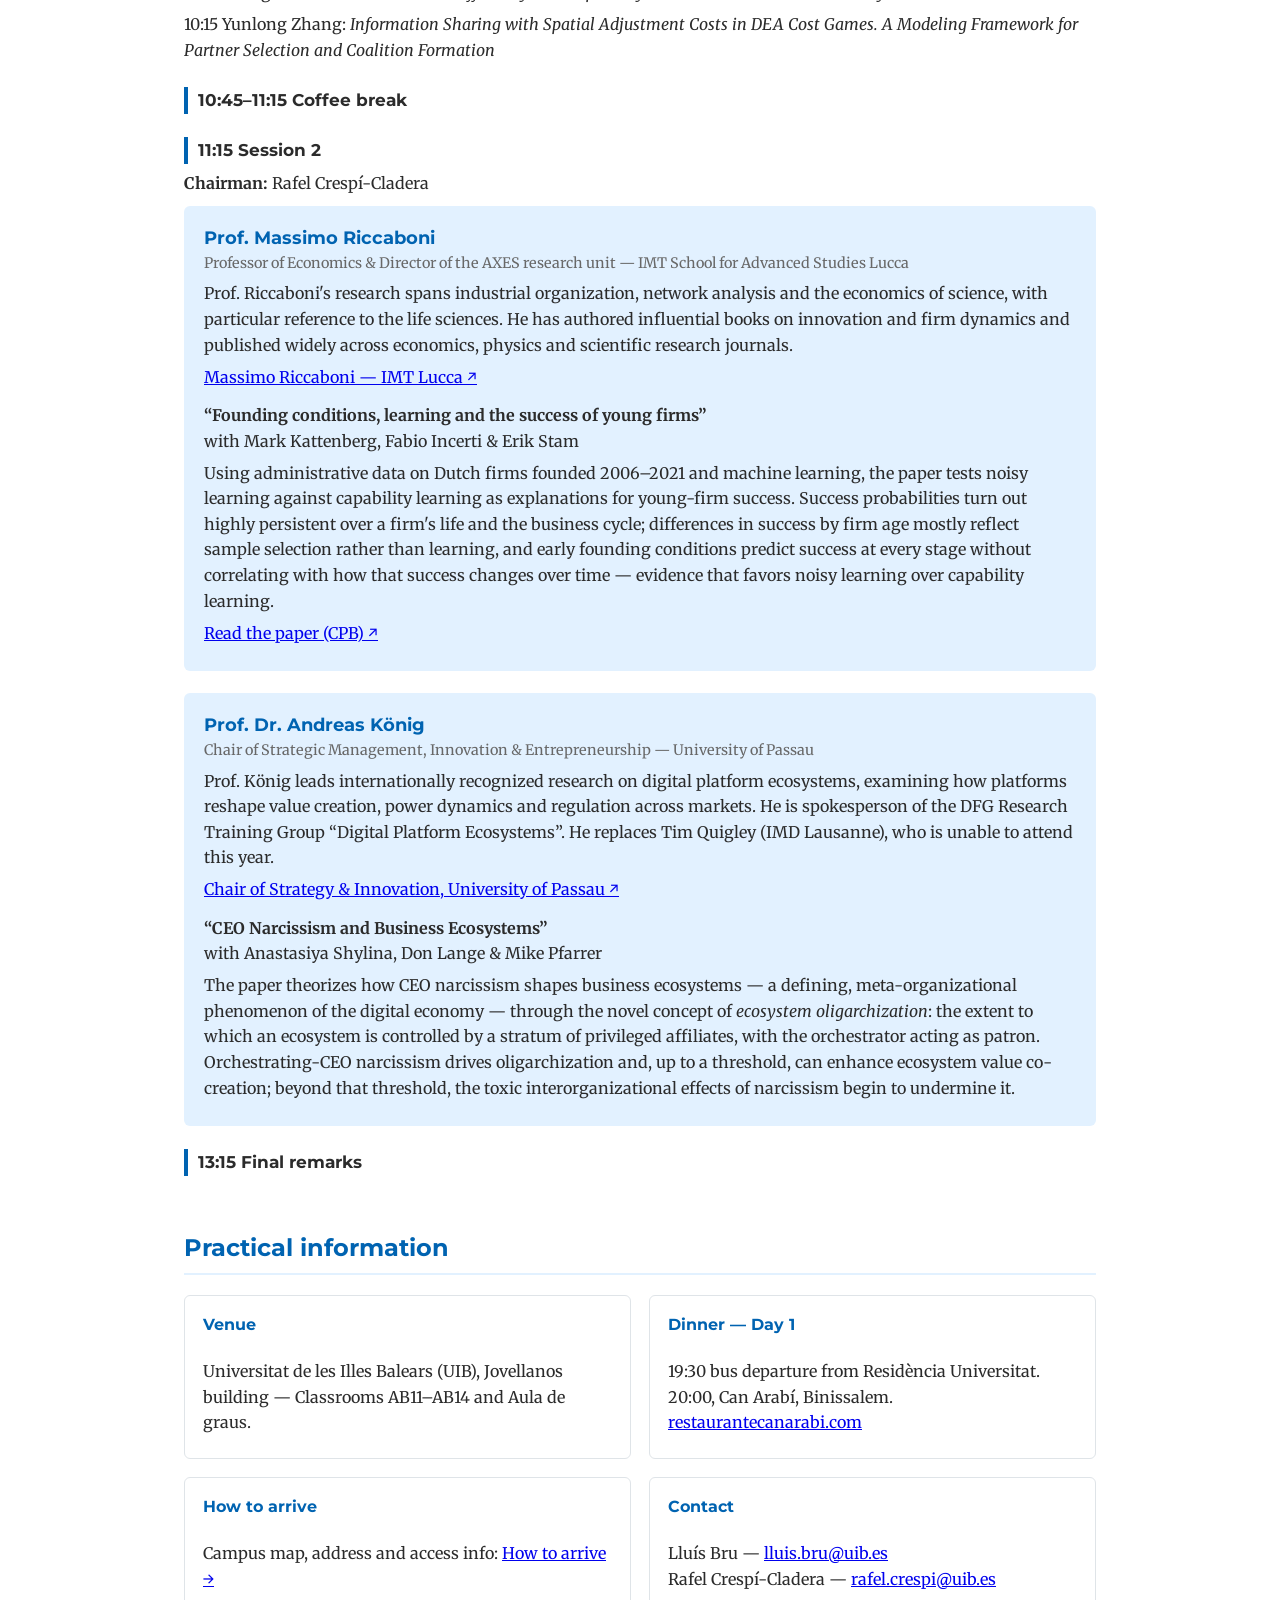
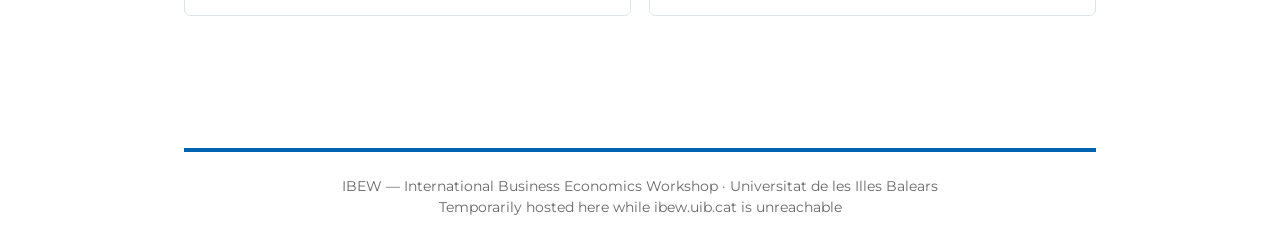
==== commit e12ee3a8: "Sync defense schedule table with authoritative mmobe-defense-schedule.tex Fixes two discrepancies ag" ====
--- a/ibew/index.html
+++ b/ibew/index.html
@@ -150,17 +150,20 @@
           <tr><td class="time">12:00&ndash;13:00</td><td>AB11</td><td>Daniel Dietrich</td><td>Lucía Garcés</td><td>Rafel Crespí</td><td>Nicola Maria Fiore</td><td>María Ruiz</td></tr>
           <tr><td></td><td>AB12</td><td>Lenia Felicia Szczesniak</td><td>Yacien Ouazzani</td><td>Sofía López</td><td>Lluís Bru</td><td>Laura Arranz</td></tr>
           <tr><td></td><td>AB13</td><td>David Mauricio Spicker</td><td>Ryan Federo</td><td>Javier Cebollada</td><td>Damián Tojeiro</td><td>Demián Macedo</td></tr>
-          <tr><td></td><td>AB14</td><td>Chunyan Wang</td><td>Eduard Alonso &amp; Lluís Bru</td><td>Elpiniki Bakaouka</td><td>Toni Vaello</td><td>Jos Jansen</td></tr>
-          <tr><td></td><td>Aula de graus</td><td>Emilija Zivkovic</td><td>Gabriela Sicilia</td><td>Rafel Crespí</td><td>Thomas Woiczyk</td><td>Chiara Bellucci</td></tr>
+          <tr><td></td><td>AB14</td><td>Chuanyan Wang</td><td>Eduard Alonso &amp; Lluís Bru</td><td>Elpiniki Bakaouka</td><td>Toni Vaello</td><td>Jos Jansen</td></tr>
+          <tr class="flag-row"><td></td><td>Aula de graus</td><td><span class="flag">EMPTY SLOT</span></td><td colspan="4">Not yet assigned</td></tr>
 
           <tr><td class="time">13:00&ndash;14:00</td><td>AB11</td><td>Larissa Gagesch</td><td>Nour Chams</td><td>Emili Grifell</td><td>Yulia Ponomareva</td><td>Damián Tojeiro</td></tr>
           <tr><td></td><td>AB12</td><td>Qiushi Yang</td><td>Javier Cebollada &amp; Isabel Narbón</td><td>Lucía Garcés</td><td>Nour Chams</td><td>Saleh Shuqair</td></tr>
           <tr><td></td><td>AB13</td><td>Barbara Patrycja Glocko</td><td>Beatriz Martínez García</td><td>Miguel Angel García-Cestona</td><td>Alfredo Martín</td><td>Javier Cebollada</td></tr>
-          <tr class="flag-row"><td></td><td>AB14</td><td><span class="flag">EMPTY SLOT</span></td><td colspan="4">Not yet assigned</td></tr>
+          <tr><td></td><td>AB14</td><td>Emilija Zivkovic</td><td>Gabriela Sicilia</td><td>Rafel Crespí</td><td>Thomas Woiczyk</td><td>Chiara Bellucci</td></tr>
           <tr class="flag-row"><td></td><td>Aula de graus</td><td><span class="flag">EMPTY SLOT</span></td><td colspan="4">Not yet assigned</td></tr>
 
           <tr class="flag-row"><td class="time">Pending</td><td><span class="flag">NO ROOM/TIME</span></td><td>Wessel Rommert Dirk Keizer</td><td>Thomas Woiczyk</td><td>Emili Grifell</td><td>Lluís Bru</td><td>Javier Cebollada</td></tr>
         </tbody>
+        <tfoot>
+          <tr><td colspan="7"><em>Note: Wessel Keizer's room/time is intentionally left pending (arriving late) and will be confirmed on the day. Two Aula de graus slots (12:00&ndash;13:00, 13:00&ndash;14:00) remain open.</em></td></tr>
+        </tfoot>
       </table>
     </div>
     <script>
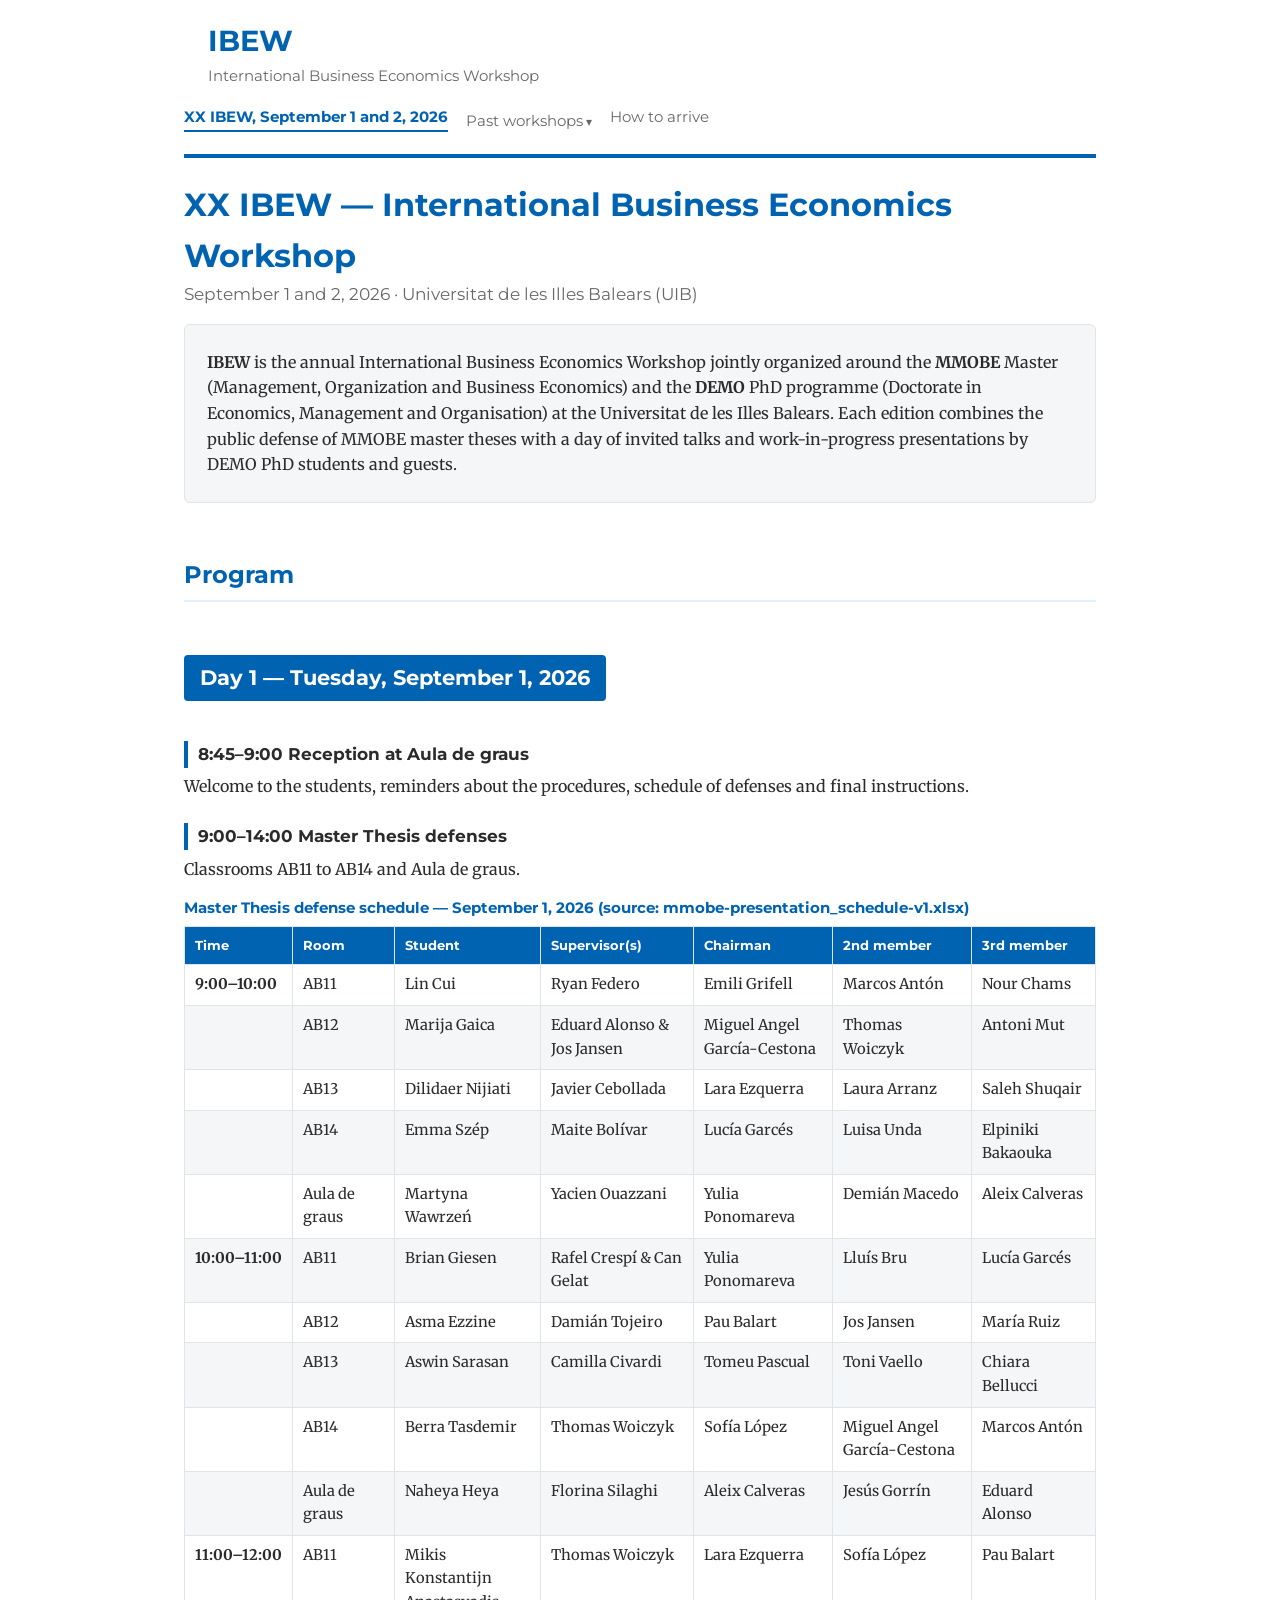
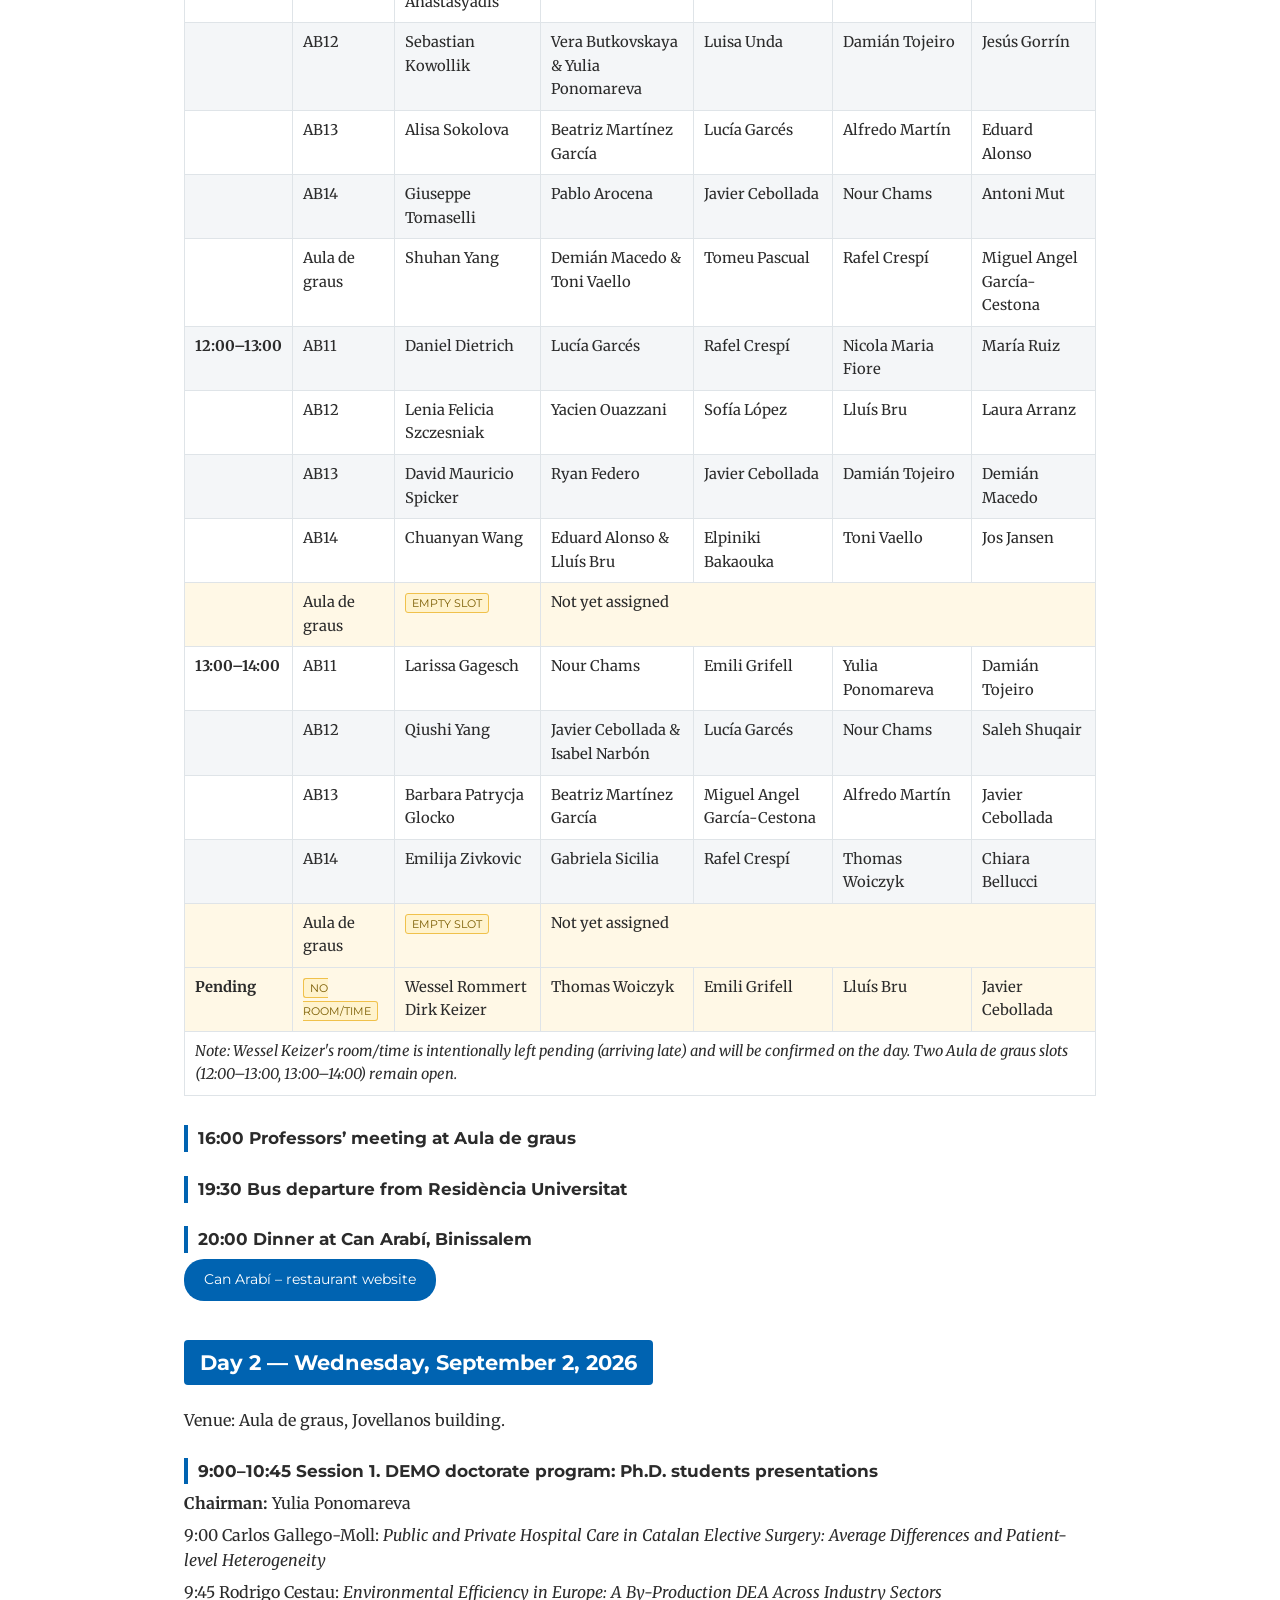
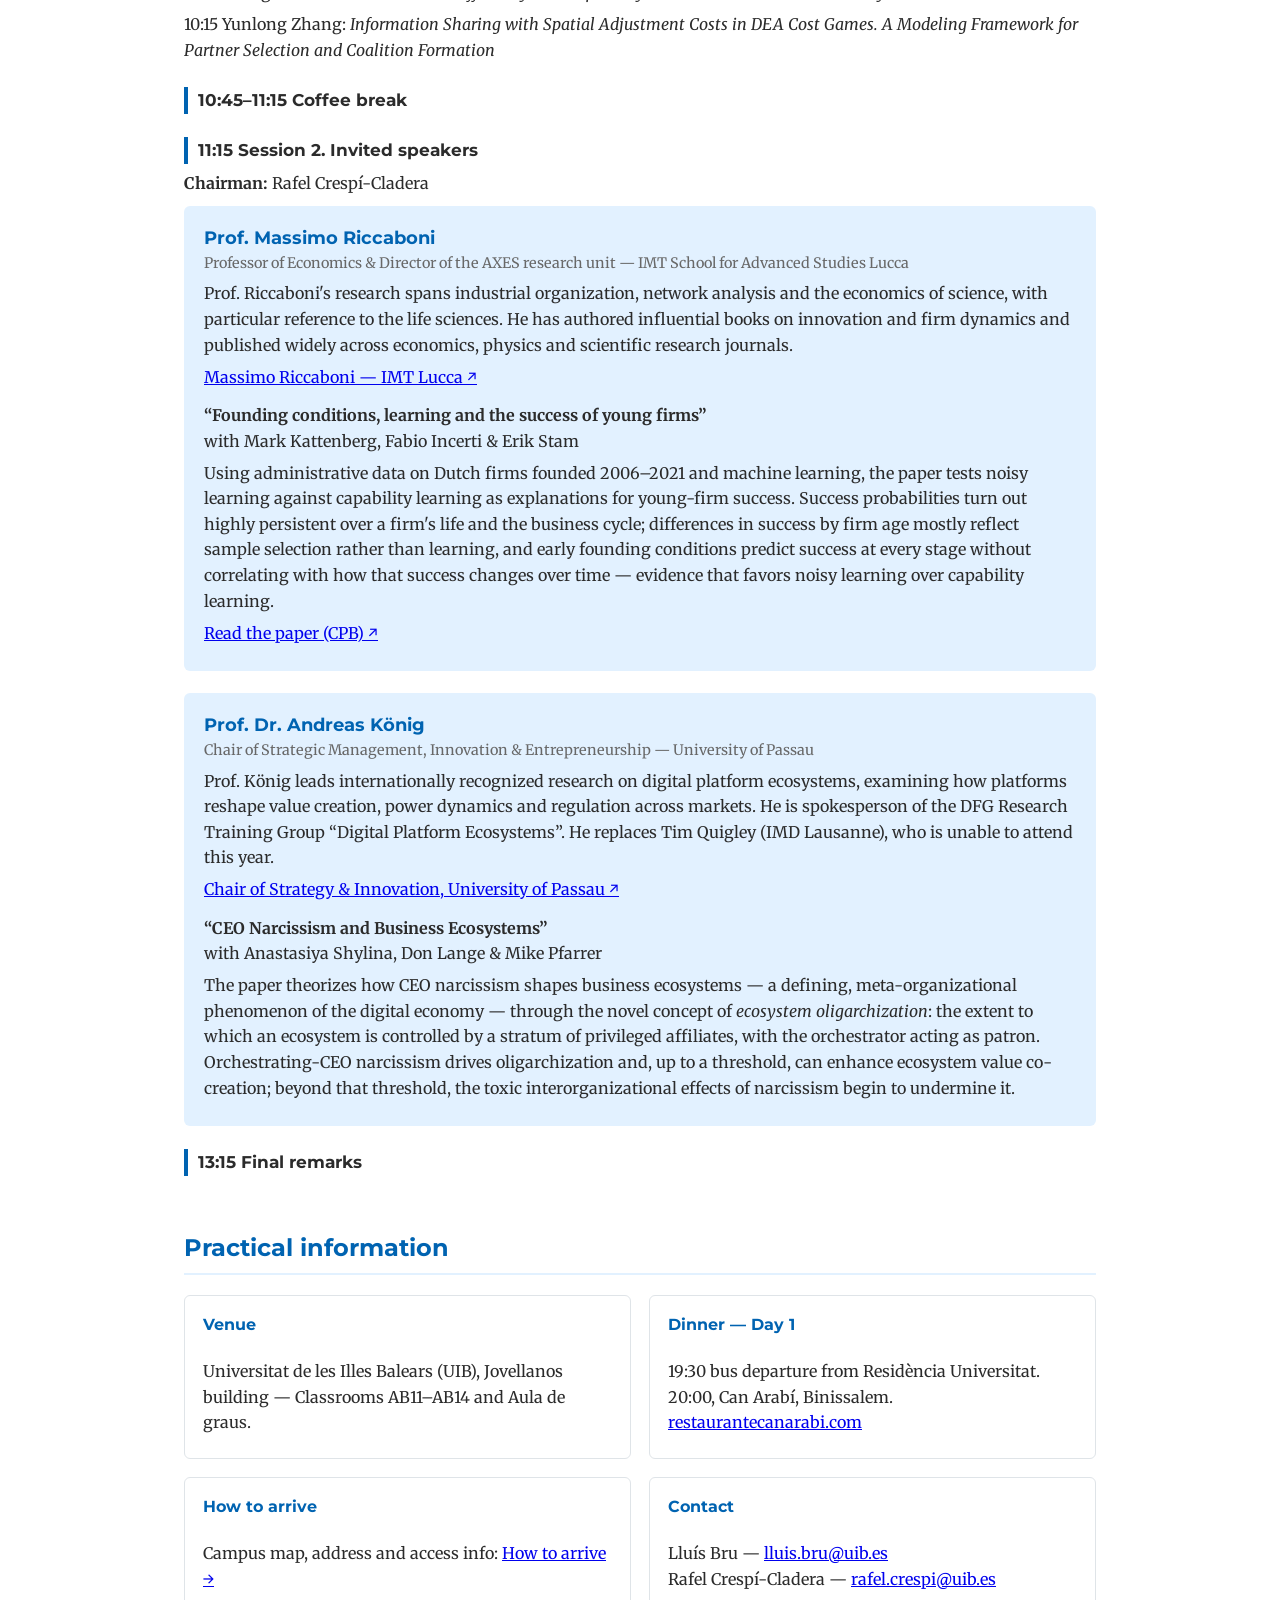
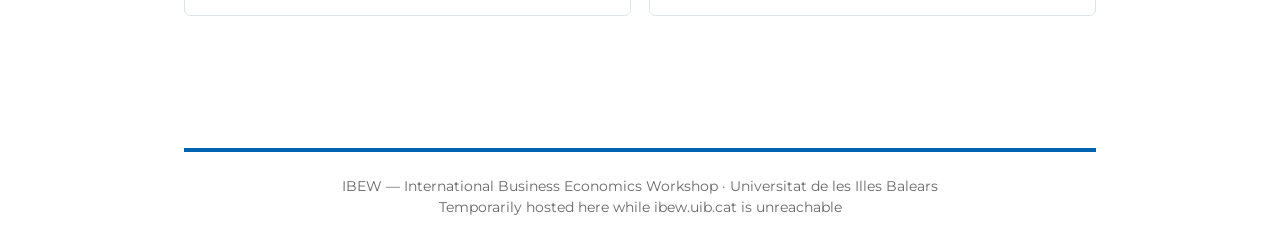
==== commit 7279bb83: "Label Day 2 Session 2 as Invited speakers" ====
--- a/ibew/index.html
+++ b/ibew/index.html
@@ -197,7 +197,7 @@
 
     <h4 class="slot-title">10:45&ndash;11:15 Coffee break</h4>
 
-    <h4 class="slot-title">11:15 Session 2</h4>
+    <h4 class="slot-title">11:15 Session 2. Invited speakers</h4>
     <p><strong>Chairman:</strong> Rafel Crespí-Cladera</p>
     <div class="speaker-card">
       <div>
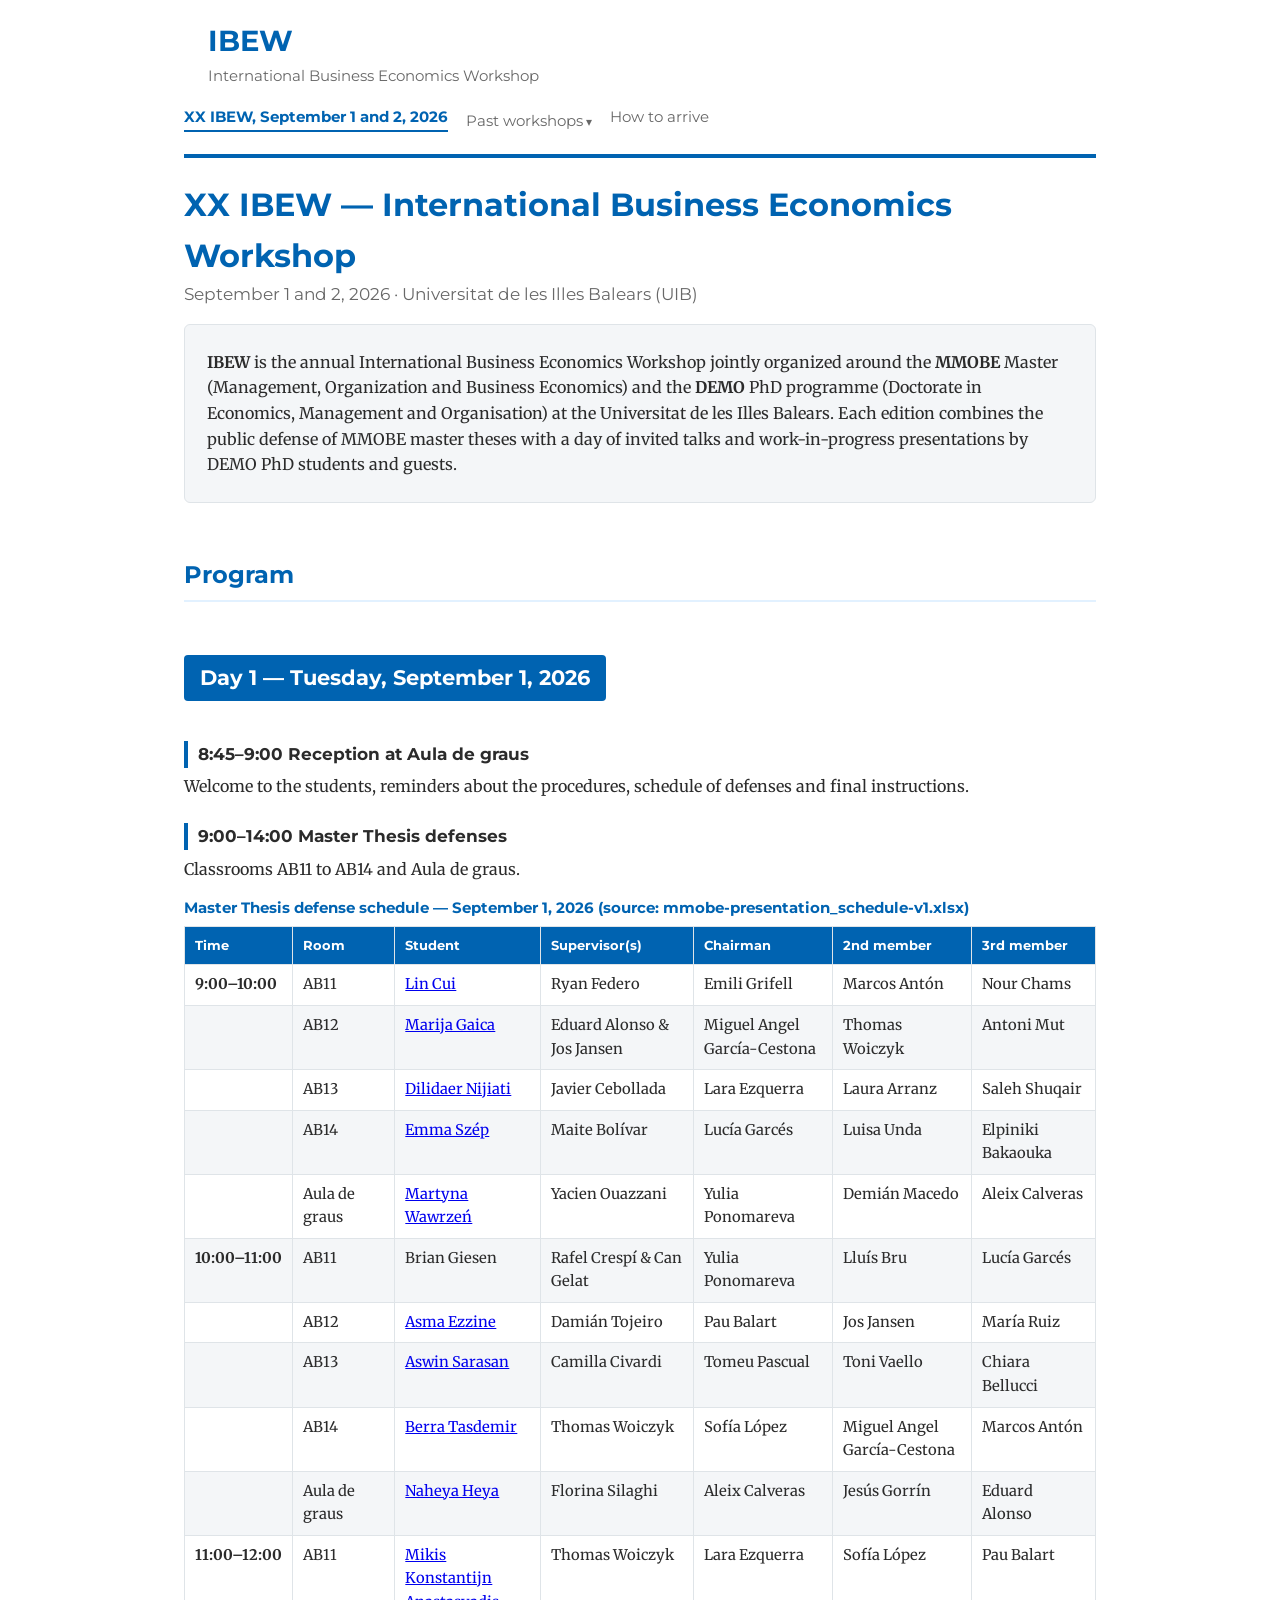
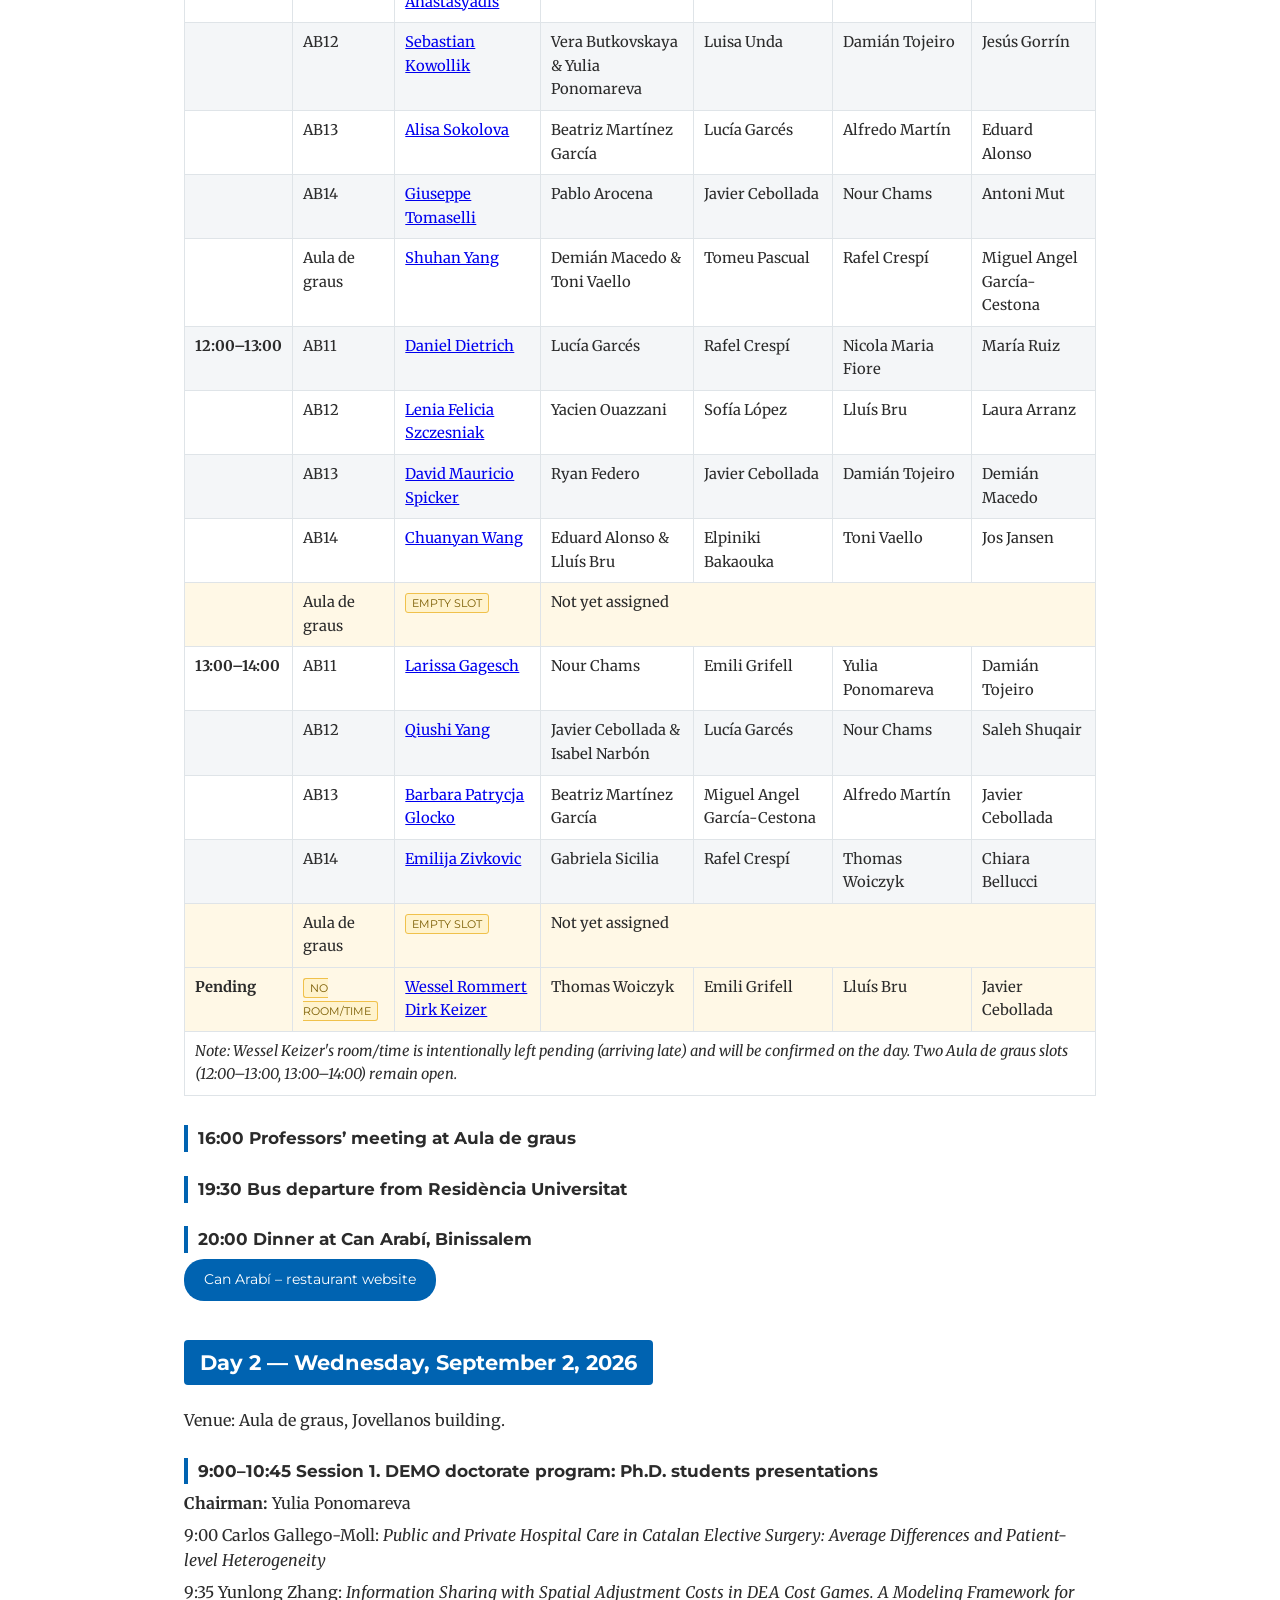
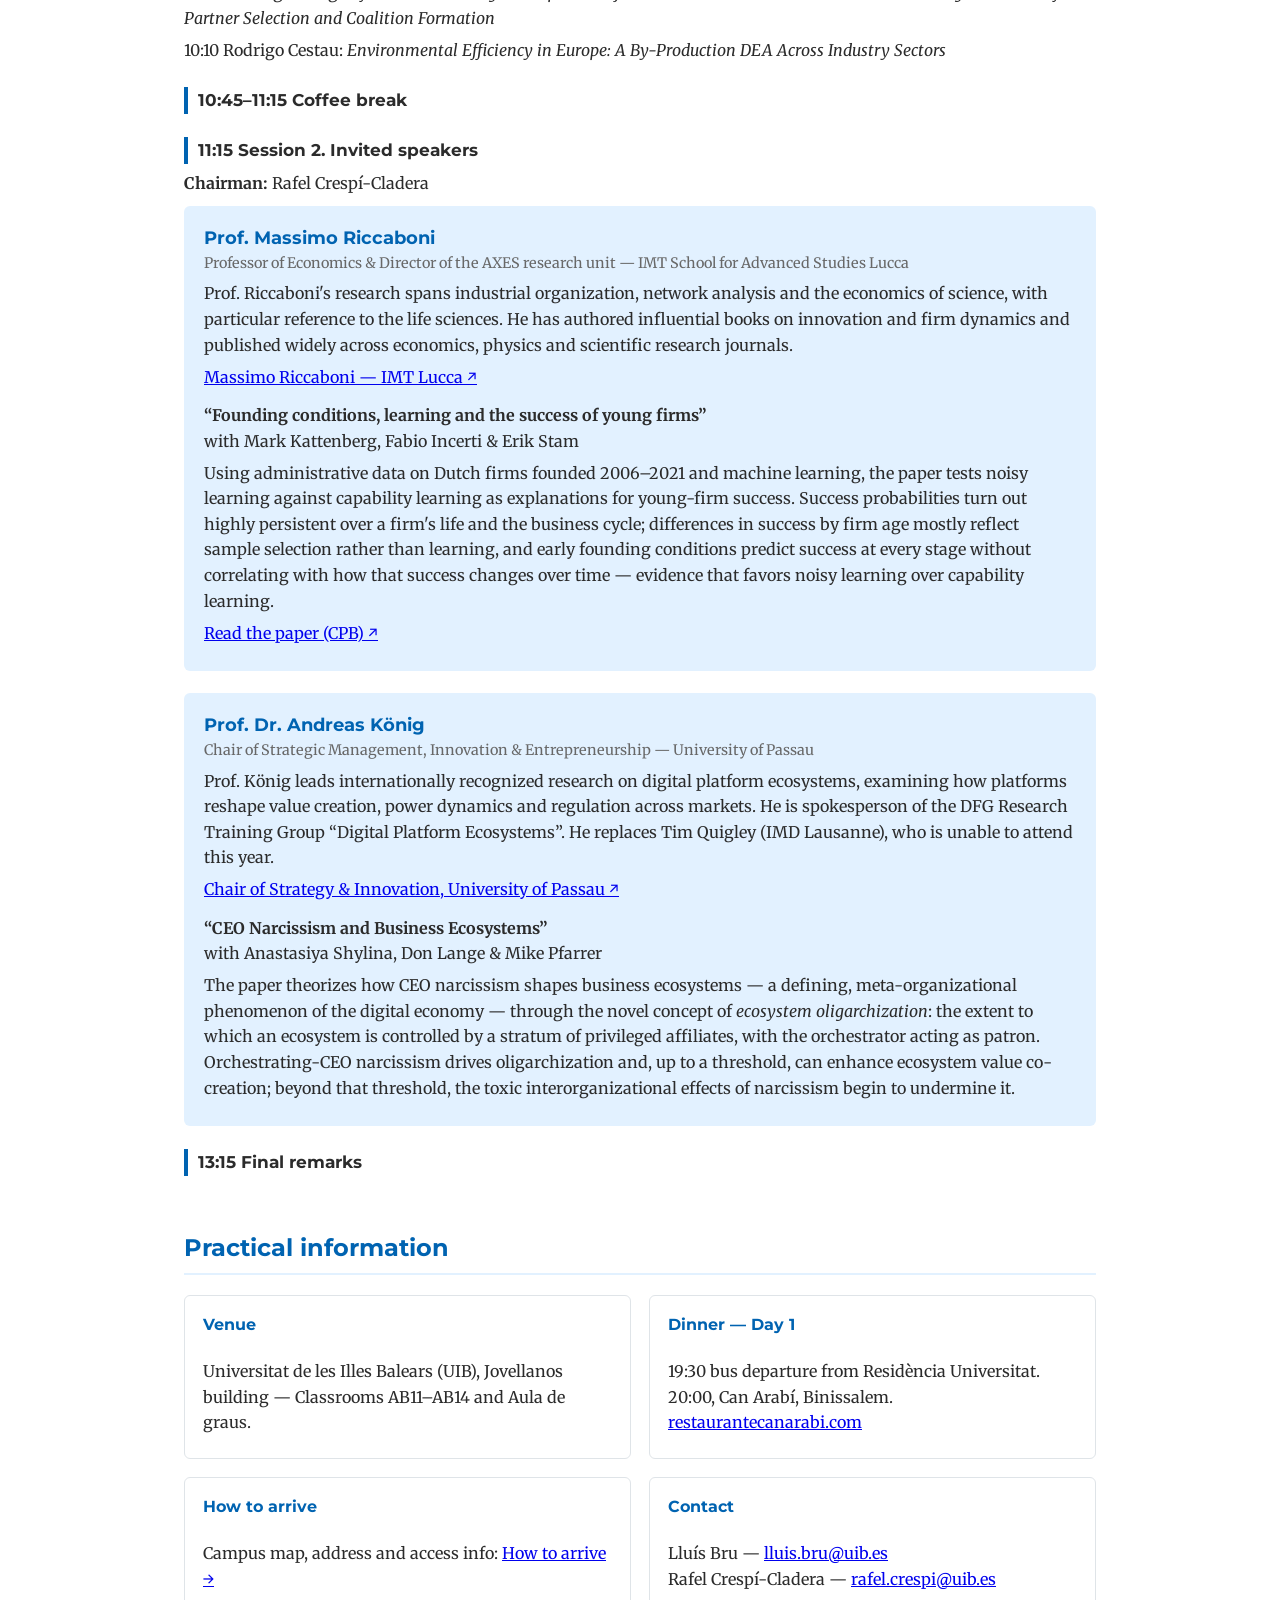
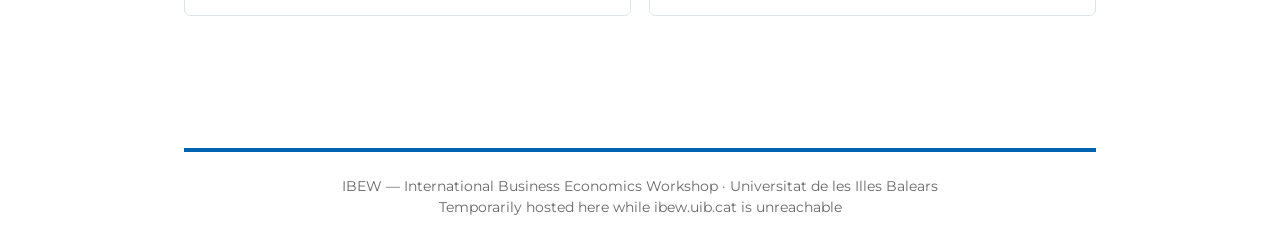
==== commit b18210bd: "Reorder Day 2 Session 1 (Rodrigo Cestau last, 35-min slots) and link each master thesis student to t" ====
--- a/ibew/index.html
+++ b/ibew/index.html
@@ -129,37 +129,37 @@
           <tr><th>Time</th><th>Room</th><th>Student</th><th>Supervisor(s)</th><th>Chairman</th><th>2nd member</th><th>3rd member</th></tr>
         </thead>
         <tbody>
-          <tr><td class="time">9:00&ndash;10:00</td><td>AB11</td><td>Lin Cui</td><td>Ryan Federo</td><td>Emili Grifell</td><td>Marcos Antón</td><td>Nour Chams</td></tr>
-          <tr><td></td><td>AB12</td><td>Marija Gaica</td><td>Eduard Alonso &amp; Jos Jansen</td><td>Miguel Angel García-Cestona</td><td>Thomas Woiczyk</td><td>Antoni Mut</td></tr>
-          <tr><td></td><td>AB13</td><td>Dilidaer Nijiati</td><td>Javier Cebollada</td><td>Lara Ezquerra</td><td>Laura Arranz</td><td>Saleh Shuqair</td></tr>
-          <tr><td></td><td>AB14</td><td>Emma Szép</td><td>Maite Bolívar</td><td>Lucía Garcés</td><td>Luisa Unda</td><td>Elpiniki Bakaouka</td></tr>
-          <tr><td></td><td>Aula de graus</td><td>Martyna Wawrzeń</td><td>Yacien Ouazzani</td><td>Yulia Ponomareva</td><td>Demián Macedo</td><td>Aleix Calveras</td></tr>
+          <tr><td class="time">9:00&ndash;10:00</td><td>AB11</td><td><a href="thesis/Cui%20Lin-MT.pdf" target="_blank">Lin Cui</a></td><td>Ryan Federo</td><td>Emili Grifell</td><td>Marcos Antón</td><td>Nour Chams</td></tr>
+          <tr><td></td><td>AB12</td><td><a href="thesis/Marija%20Gaica%20MT.pdf" target="_blank">Marija Gaica</a></td><td>Eduard Alonso &amp; Jos Jansen</td><td>Miguel Angel García-Cestona</td><td>Thomas Woiczyk</td><td>Antoni Mut</td></tr>
+          <tr><td></td><td>AB13</td><td><a href="thesis/Dilidaer%20Nijiati%20MT.pdf" target="_blank">Dilidaer Nijiati</a></td><td>Javier Cebollada</td><td>Lara Ezquerra</td><td>Laura Arranz</td><td>Saleh Shuqair</td></tr>
+          <tr><td></td><td>AB14</td><td><a href="thesis/Emma_Szep_MT.pdf" target="_blank">Emma Szép</a></td><td>Maite Bolívar</td><td>Lucía Garcés</td><td>Luisa Unda</td><td>Elpiniki Bakaouka</td></tr>
+          <tr><td></td><td>Aula de graus</td><td><a href="thesis/Wawrzen_Martyna_Master_Thesis_2026.pdf" target="_blank">Martyna Wawrzeń</a></td><td>Yacien Ouazzani</td><td>Yulia Ponomareva</td><td>Demián Macedo</td><td>Aleix Calveras</td></tr>
 
           <tr><td class="time">10:00&ndash;11:00</td><td>AB11</td><td>Brian Giesen</td><td>Rafel Crespí &amp; Can Gelat</td><td>Yulia Ponomareva</td><td>Lluís Bru</td><td>Lucía Garcés</td></tr>
-          <tr><td></td><td>AB12</td><td>Asma Ezzine</td><td>Damián Tojeiro</td><td>Pau Balart</td><td>Jos Jansen</td><td>María Ruiz</td></tr>
-          <tr><td></td><td>AB13</td><td>Aswin Sarasan</td><td>Camilla Civardi</td><td>Tomeu Pascual</td><td>Toni Vaello</td><td>Chiara Bellucci</td></tr>
-          <tr><td></td><td>AB14</td><td>Berra Tasdemir</td><td>Thomas Woiczyk</td><td>Sofía López</td><td>Miguel Angel García-Cestona</td><td>Marcos Antón</td></tr>
-          <tr><td></td><td>Aula de graus</td><td>Naheya Heya</td><td>Florina Silaghi</td><td>Aleix Calveras</td><td>Jesús Gorrín</td><td>Eduard Alonso</td></tr>
-
-          <tr><td class="time">11:00&ndash;12:00</td><td>AB11</td><td>Mikis Konstantijn Anastasyadis</td><td>Thomas Woiczyk</td><td>Lara Ezquerra</td><td>Sofía López</td><td>Pau Balart</td></tr>
-          <tr><td></td><td>AB12</td><td>Sebastian Kowollik</td><td>Vera Butkovskaya &amp; Yulia Ponomareva</td><td>Luisa Unda</td><td>Damián Tojeiro</td><td>Jesús Gorrín</td></tr>
-          <tr><td></td><td>AB13</td><td>Alisa Sokolova</td><td>Beatriz Martínez García</td><td>Lucía Garcés</td><td>Alfredo Martín</td><td>Eduard Alonso</td></tr>
-          <tr><td></td><td>AB14</td><td>Giuseppe Tomaselli</td><td>Pablo Arocena</td><td>Javier Cebollada</td><td>Nour Chams</td><td>Antoni Mut</td></tr>
-          <tr><td></td><td>Aula de graus</td><td>Shuhan Yang</td><td>Demián Macedo &amp; Toni Vaello</td><td>Tomeu Pascual</td><td>Rafel Crespí</td><td>Miguel Angel García-Cestona</td></tr>
-
-          <tr><td class="time">12:00&ndash;13:00</td><td>AB11</td><td>Daniel Dietrich</td><td>Lucía Garcés</td><td>Rafel Crespí</td><td>Nicola Maria Fiore</td><td>María Ruiz</td></tr>
-          <tr><td></td><td>AB12</td><td>Lenia Felicia Szczesniak</td><td>Yacien Ouazzani</td><td>Sofía López</td><td>Lluís Bru</td><td>Laura Arranz</td></tr>
-          <tr><td></td><td>AB13</td><td>David Mauricio Spicker</td><td>Ryan Federo</td><td>Javier Cebollada</td><td>Damián Tojeiro</td><td>Demián Macedo</td></tr>
-          <tr><td></td><td>AB14</td><td>Chuanyan Wang</td><td>Eduard Alonso &amp; Lluís Bru</td><td>Elpiniki Bakaouka</td><td>Toni Vaello</td><td>Jos Jansen</td></tr>
+          <tr><td></td><td>AB12</td><td><a href="thesis/Asma%20Ezzine%20MT.pdf" target="_blank">Asma Ezzine</a></td><td>Damián Tojeiro</td><td>Pau Balart</td><td>Jos Jansen</td><td>María Ruiz</td></tr>
+          <tr><td></td><td>AB13</td><td><a href="thesis/ASWIN%20-%20Thesis.pdf" target="_blank">Aswin Sarasan</a></td><td>Camilla Civardi</td><td>Tomeu Pascual</td><td>Toni Vaello</td><td>Chiara Bellucci</td></tr>
+          <tr><td></td><td>AB14</td><td><a href="thesis/Berra%20Tasdemir%20-%20Master%20Thesis%20.pdf" target="_blank">Berra Tasdemir</a></td><td>Thomas Woiczyk</td><td>Sofía López</td><td>Miguel Angel García-Cestona</td><td>Marcos Antón</td></tr>
+          <tr><td></td><td>Aula de graus</td><td><a href="thesis/Naheya%20MT.pdf" target="_blank">Naheya Heya</a></td><td>Florina Silaghi</td><td>Aleix Calveras</td><td>Jesús Gorrín</td><td>Eduard Alonso</td></tr>
+
+          <tr><td class="time">11:00&ndash;12:00</td><td>AB11</td><td><a href="thesis/Mikis%20Anastasyadis%20MT.pdf" target="_blank">Mikis Konstantijn Anastasyadis</a></td><td>Thomas Woiczyk</td><td>Lara Ezquerra</td><td>Sofía López</td><td>Pau Balart</td></tr>
+          <tr><td></td><td>AB12</td><td><a href="thesis/Sebastian_Kowollik_MT.pdf" target="_blank">Sebastian Kowollik</a></td><td>Vera Butkovskaya &amp; Yulia Ponomareva</td><td>Luisa Unda</td><td>Damián Tojeiro</td><td>Jesús Gorrín</td></tr>
+          <tr><td></td><td>AB13</td><td><a href="thesis/Alisa%20Sokolova_MT.pdf" target="_blank">Alisa Sokolova</a></td><td>Beatriz Martínez García</td><td>Lucía Garcés</td><td>Alfredo Martín</td><td>Eduard Alonso</td></tr>
+          <tr><td></td><td>AB14</td><td><a href="thesis/G_Tomaselli_master_thesis.pdf" target="_blank">Giuseppe Tomaselli</a></td><td>Pablo Arocena</td><td>Javier Cebollada</td><td>Nour Chams</td><td>Antoni Mut</td></tr>
+          <tr><td></td><td>Aula de graus</td><td><a href="thesis/YangShuhan-MT.pdf" target="_blank">Shuhan Yang</a></td><td>Demián Macedo &amp; Toni Vaello</td><td>Tomeu Pascual</td><td>Rafel Crespí</td><td>Miguel Angel García-Cestona</td></tr>
+
+          <tr><td class="time">12:00&ndash;13:00</td><td>AB11</td><td><a href="thesis/Daniel%20Dietrich_MT.pdf" target="_blank">Daniel Dietrich</a></td><td>Lucía Garcés</td><td>Rafel Crespí</td><td>Nicola Maria Fiore</td><td>María Ruiz</td></tr>
+          <tr><td></td><td>AB12</td><td><a href="thesis/Lenia%20Szczesniak_MT.pdf" target="_blank">Lenia Felicia Szczesniak</a></td><td>Yacien Ouazzani</td><td>Sofía López</td><td>Lluís Bru</td><td>Laura Arranz</td></tr>
+          <tr><td></td><td>AB13</td><td><a href="thesis/Spicker_1765167_Master_Thesis.pdf" target="_blank">David Mauricio Spicker</a></td><td>Ryan Federo</td><td>Javier Cebollada</td><td>Damián Tojeiro</td><td>Demián Macedo</td></tr>
+          <tr><td></td><td>AB14</td><td><a href="thesis/Chunyan%20Wang-MT.pdf" target="_blank">Chuanyan Wang</a></td><td>Eduard Alonso &amp; Lluís Bru</td><td>Elpiniki Bakaouka</td><td>Toni Vaello</td><td>Jos Jansen</td></tr>
           <tr class="flag-row"><td></td><td>Aula de graus</td><td><span class="flag">EMPTY SLOT</span></td><td colspan="4">Not yet assigned</td></tr>
 
-          <tr><td class="time">13:00&ndash;14:00</td><td>AB11</td><td>Larissa Gagesch</td><td>Nour Chams</td><td>Emili Grifell</td><td>Yulia Ponomareva</td><td>Damián Tojeiro</td></tr>
-          <tr><td></td><td>AB12</td><td>Qiushi Yang</td><td>Javier Cebollada &amp; Isabel Narbón</td><td>Lucía Garcés</td><td>Nour Chams</td><td>Saleh Shuqair</td></tr>
-          <tr><td></td><td>AB13</td><td>Barbara Patrycja Glocko</td><td>Beatriz Martínez García</td><td>Miguel Angel García-Cestona</td><td>Alfredo Martín</td><td>Javier Cebollada</td></tr>
-          <tr><td></td><td>AB14</td><td>Emilija Zivkovic</td><td>Gabriela Sicilia</td><td>Rafel Crespí</td><td>Thomas Woiczyk</td><td>Chiara Bellucci</td></tr>
+          <tr><td class="time">13:00&ndash;14:00</td><td>AB11</td><td><a href="thesis/Larissa%20Gagesch%20MT.pdf" target="_blank">Larissa Gagesch</a></td><td>Nour Chams</td><td>Emili Grifell</td><td>Yulia Ponomareva</td><td>Damián Tojeiro</td></tr>
+          <tr><td></td><td>AB12</td><td><a href="thesis/Qiushi%20Yang%20MT.pdf" target="_blank">Qiushi Yang</a></td><td>Javier Cebollada &amp; Isabel Narbón</td><td>Lucía Garcés</td><td>Nour Chams</td><td>Saleh Shuqair</td></tr>
+          <tr><td></td><td>AB13</td><td><a href="thesis/Glocko_Barbara%20MT.pdf" target="_blank">Barbara Patrycja Glocko</a></td><td>Beatriz Martínez García</td><td>Miguel Angel García-Cestona</td><td>Alfredo Martín</td><td>Javier Cebollada</td></tr>
+          <tr><td></td><td>AB14</td><td><a href="thesis/Emilija%20%C5%BDivkovi%C4%87%20MT.pdf" target="_blank">Emilija Zivkovic</a></td><td>Gabriela Sicilia</td><td>Rafel Crespí</td><td>Thomas Woiczyk</td><td>Chiara Bellucci</td></tr>
           <tr class="flag-row"><td></td><td>Aula de graus</td><td><span class="flag">EMPTY SLOT</span></td><td colspan="4">Not yet assigned</td></tr>
 
-          <tr class="flag-row"><td class="time">Pending</td><td><span class="flag">NO ROOM/TIME</span></td><td>Wessel Rommert Dirk Keizer</td><td>Thomas Woiczyk</td><td>Emili Grifell</td><td>Lluís Bru</td><td>Javier Cebollada</td></tr>
+          <tr class="flag-row"><td class="time">Pending</td><td><span class="flag">NO ROOM/TIME</span></td><td><a href="thesis/Wessel%20Keizer%20MT.pdf" target="_blank">Wessel Rommert Dirk Keizer</a></td><td>Thomas Woiczyk</td><td>Emili Grifell</td><td>Lluís Bru</td><td>Javier Cebollada</td></tr>
         </tbody>
         <tfoot>
           <tr><td colspan="7"><em>Note: Wessel Keizer's room/time is intentionally left pending (arriving late) and will be confirmed on the day. Two Aula de graus slots (12:00&ndash;13:00, 13:00&ndash;14:00) remain open.</em></td></tr>
@@ -192,8 +192,8 @@
     <h4 class="slot-title">9:00&ndash;10:45 Session 1. DEMO doctorate program: Ph.D. students presentations</h4>
     <p><strong>Chairman:</strong> Yulia Ponomareva</p>
     <p>9:00 Carlos Gallego-Moll: <em>Public and Private Hospital Care in Catalan Elective Surgery: Average Differences and Patient-level Heterogeneity</em></p>
-    <p>9:45 Rodrigo Cestau: <em>Environmental Efficiency in Europe: A By-Production DEA Across Industry Sectors</em></p>
-    <p>10:15 Yunlong Zhang: <em>Information Sharing with Spatial Adjustment Costs in DEA Cost Games. A Modeling Framework for Partner Selection and Coalition Formation</em></p>
+    <p>9:35 Yunlong Zhang: <em>Information Sharing with Spatial Adjustment Costs in DEA Cost Games. A Modeling Framework for Partner Selection and Coalition Formation</em></p>
+    <p>10:10 Rodrigo Cestau: <em>Environmental Efficiency in Europe: A By-Production DEA Across Industry Sectors</em></p>
 
     <h4 class="slot-title">10:45&ndash;11:15 Coffee break</h4>
 
